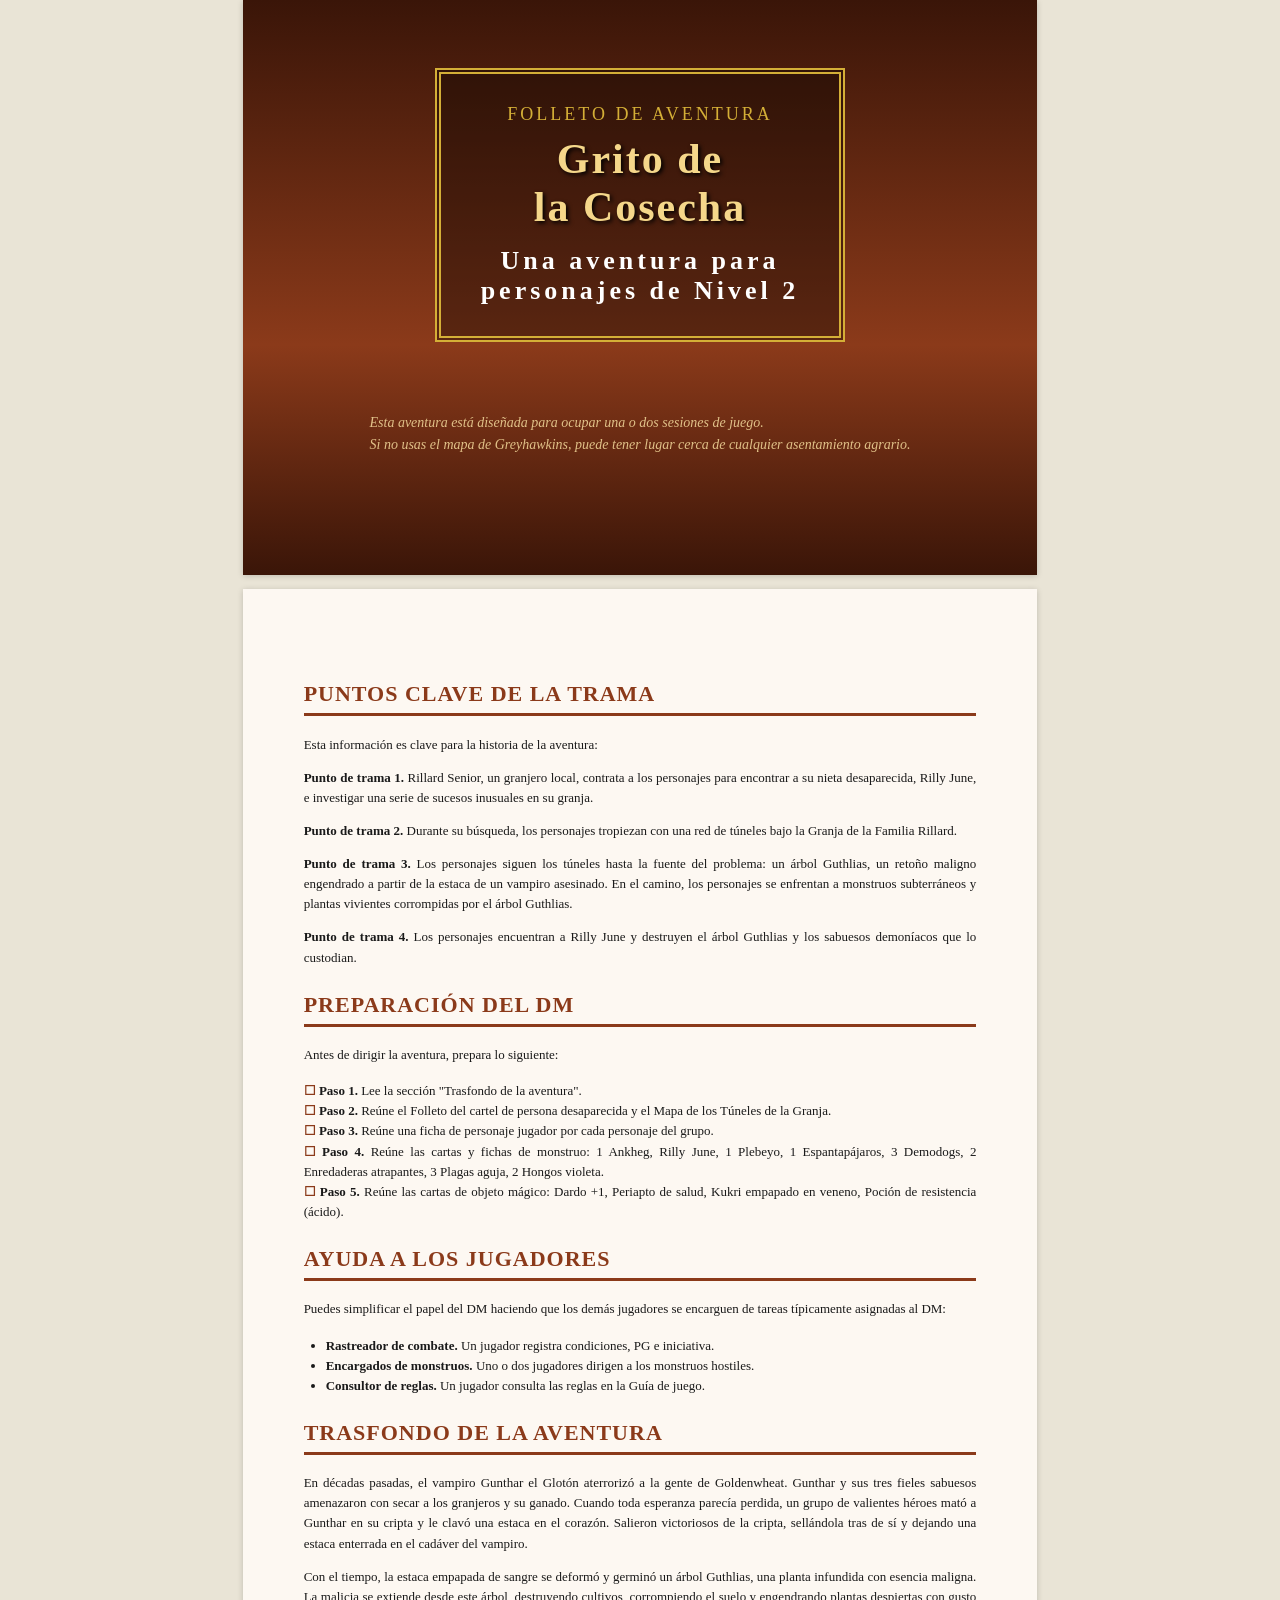
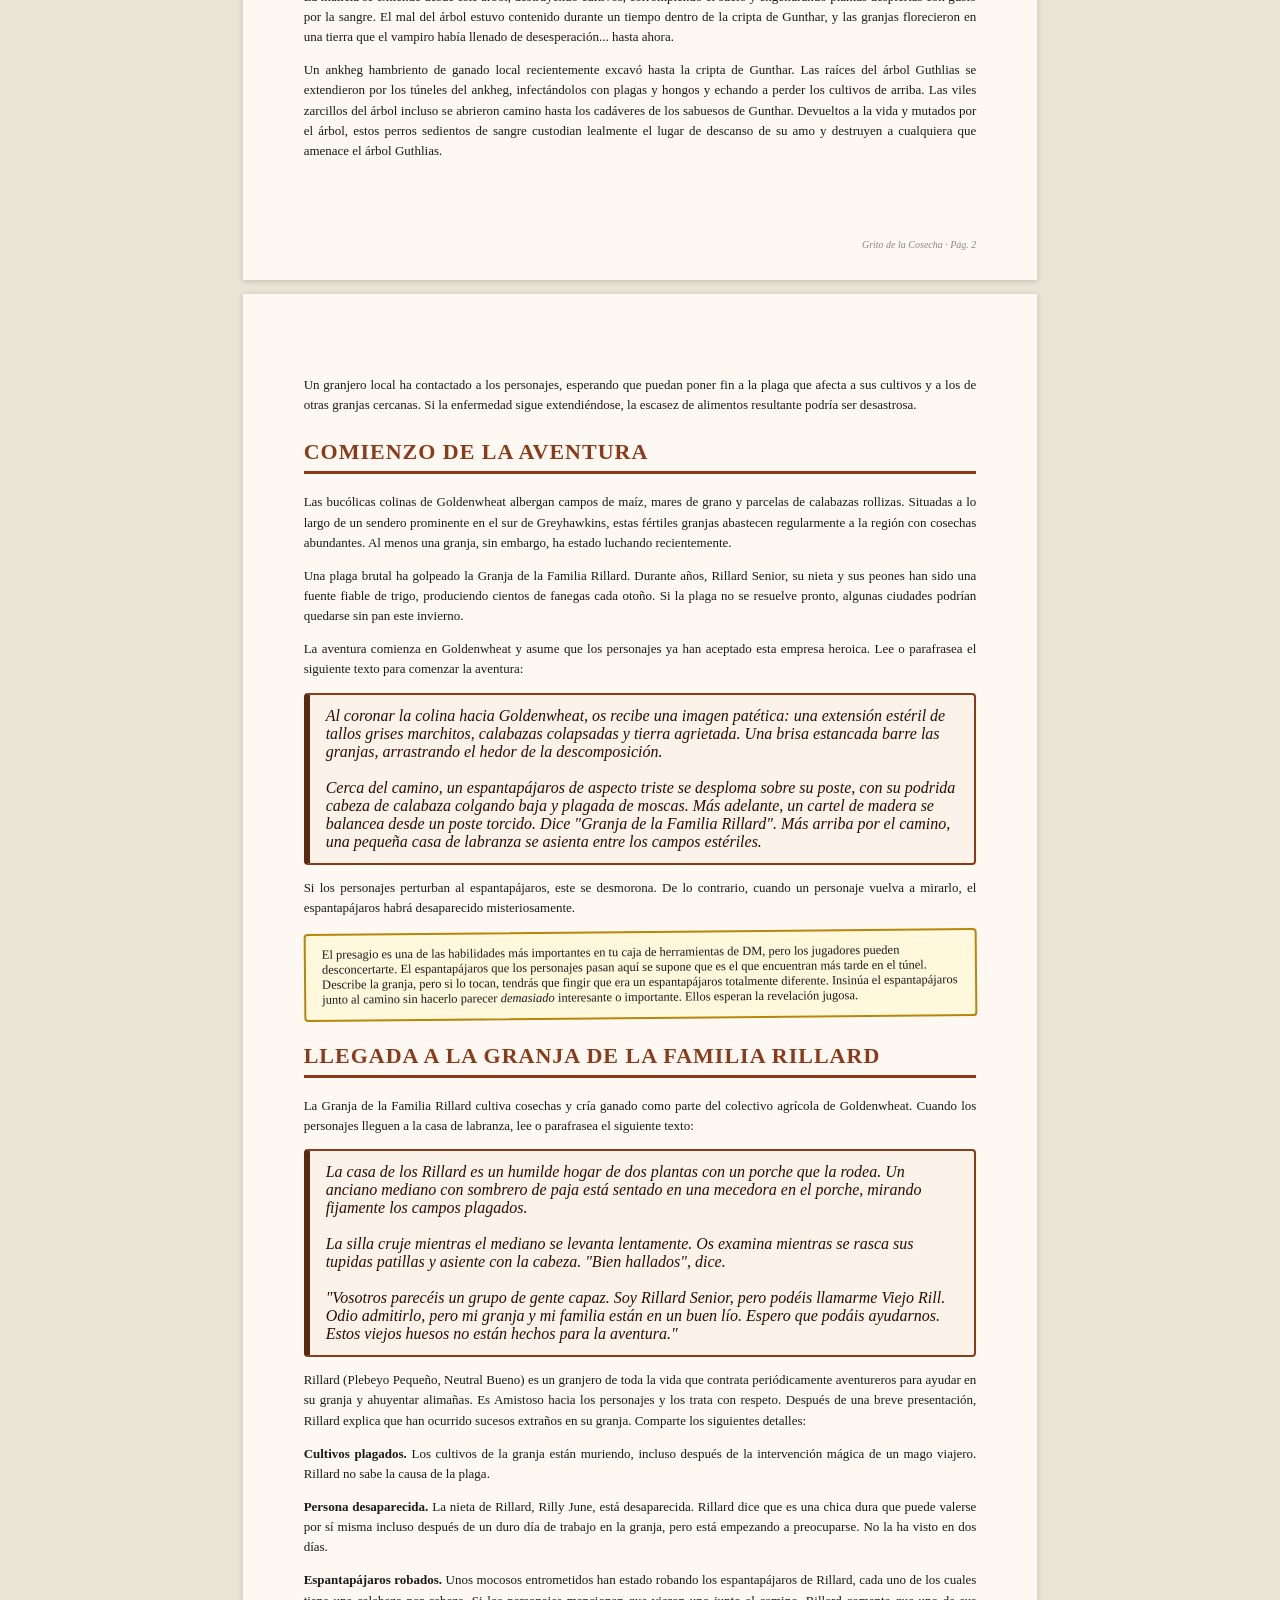
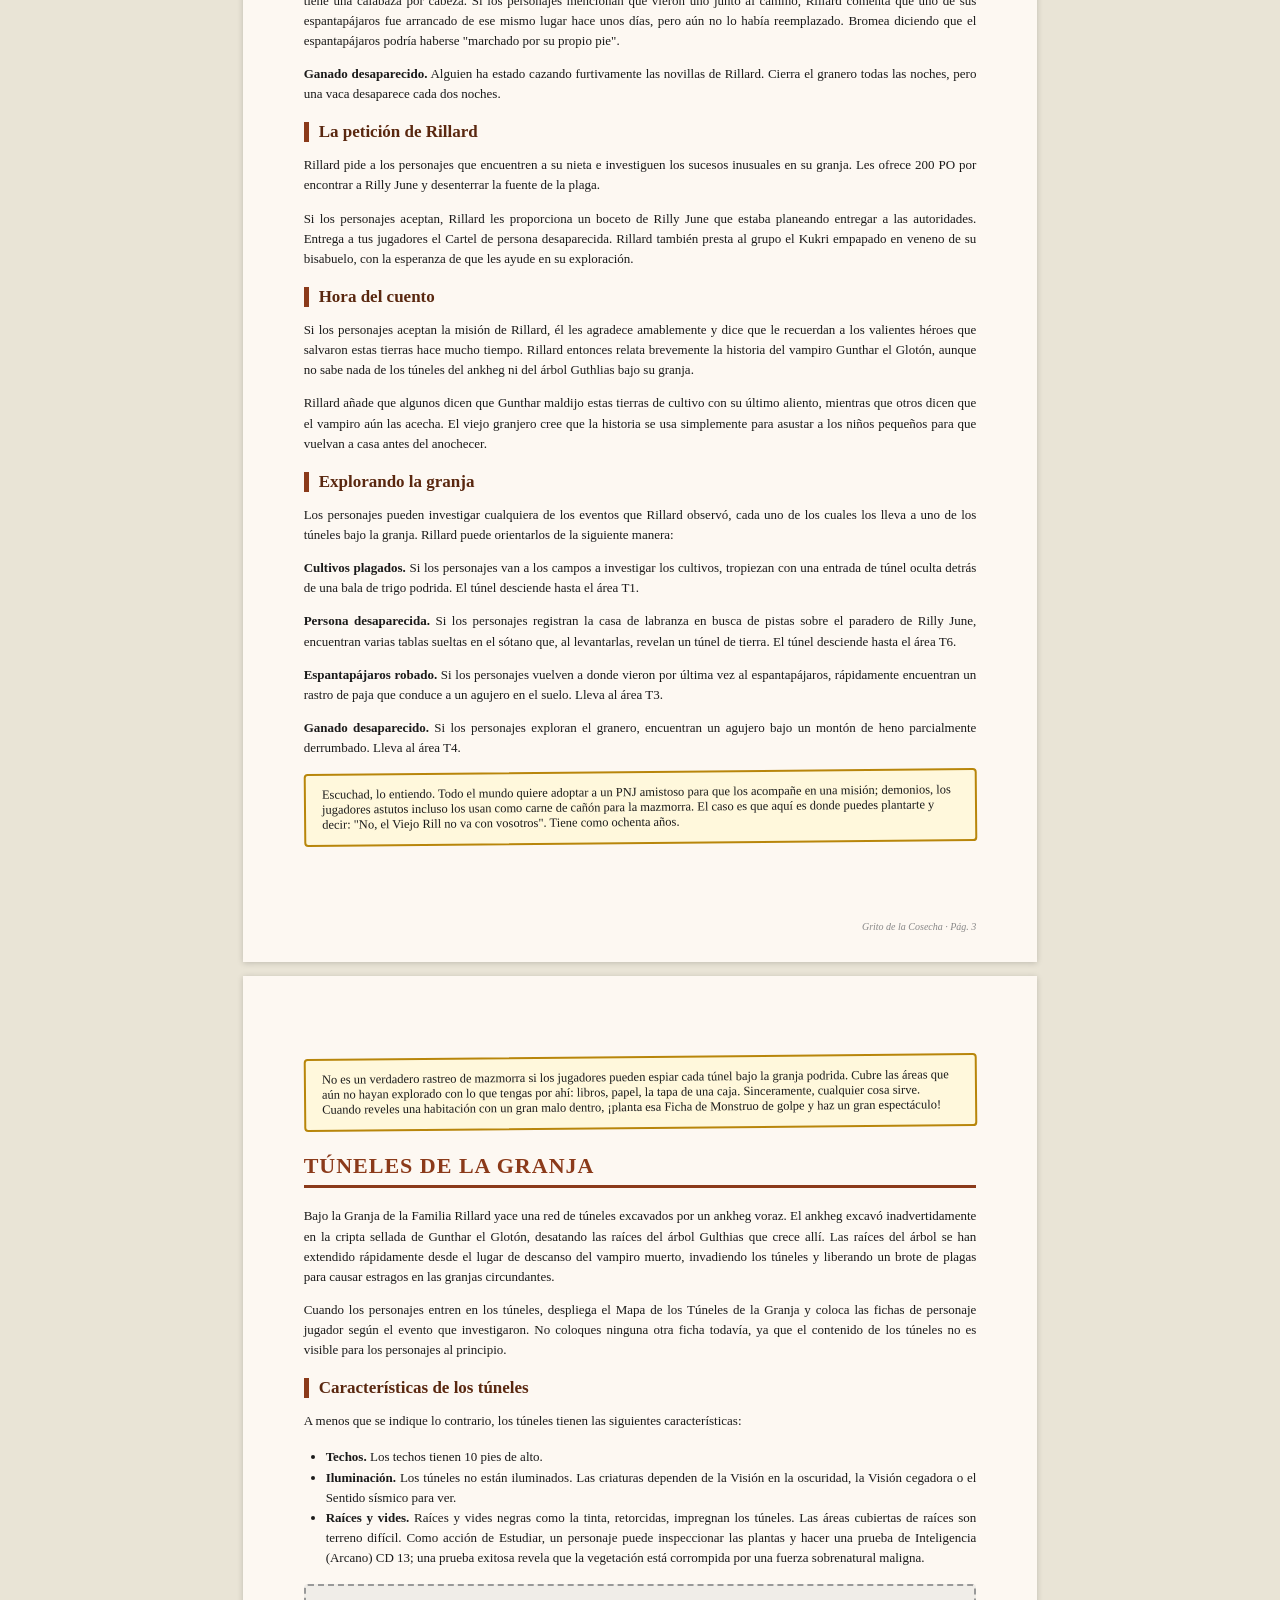
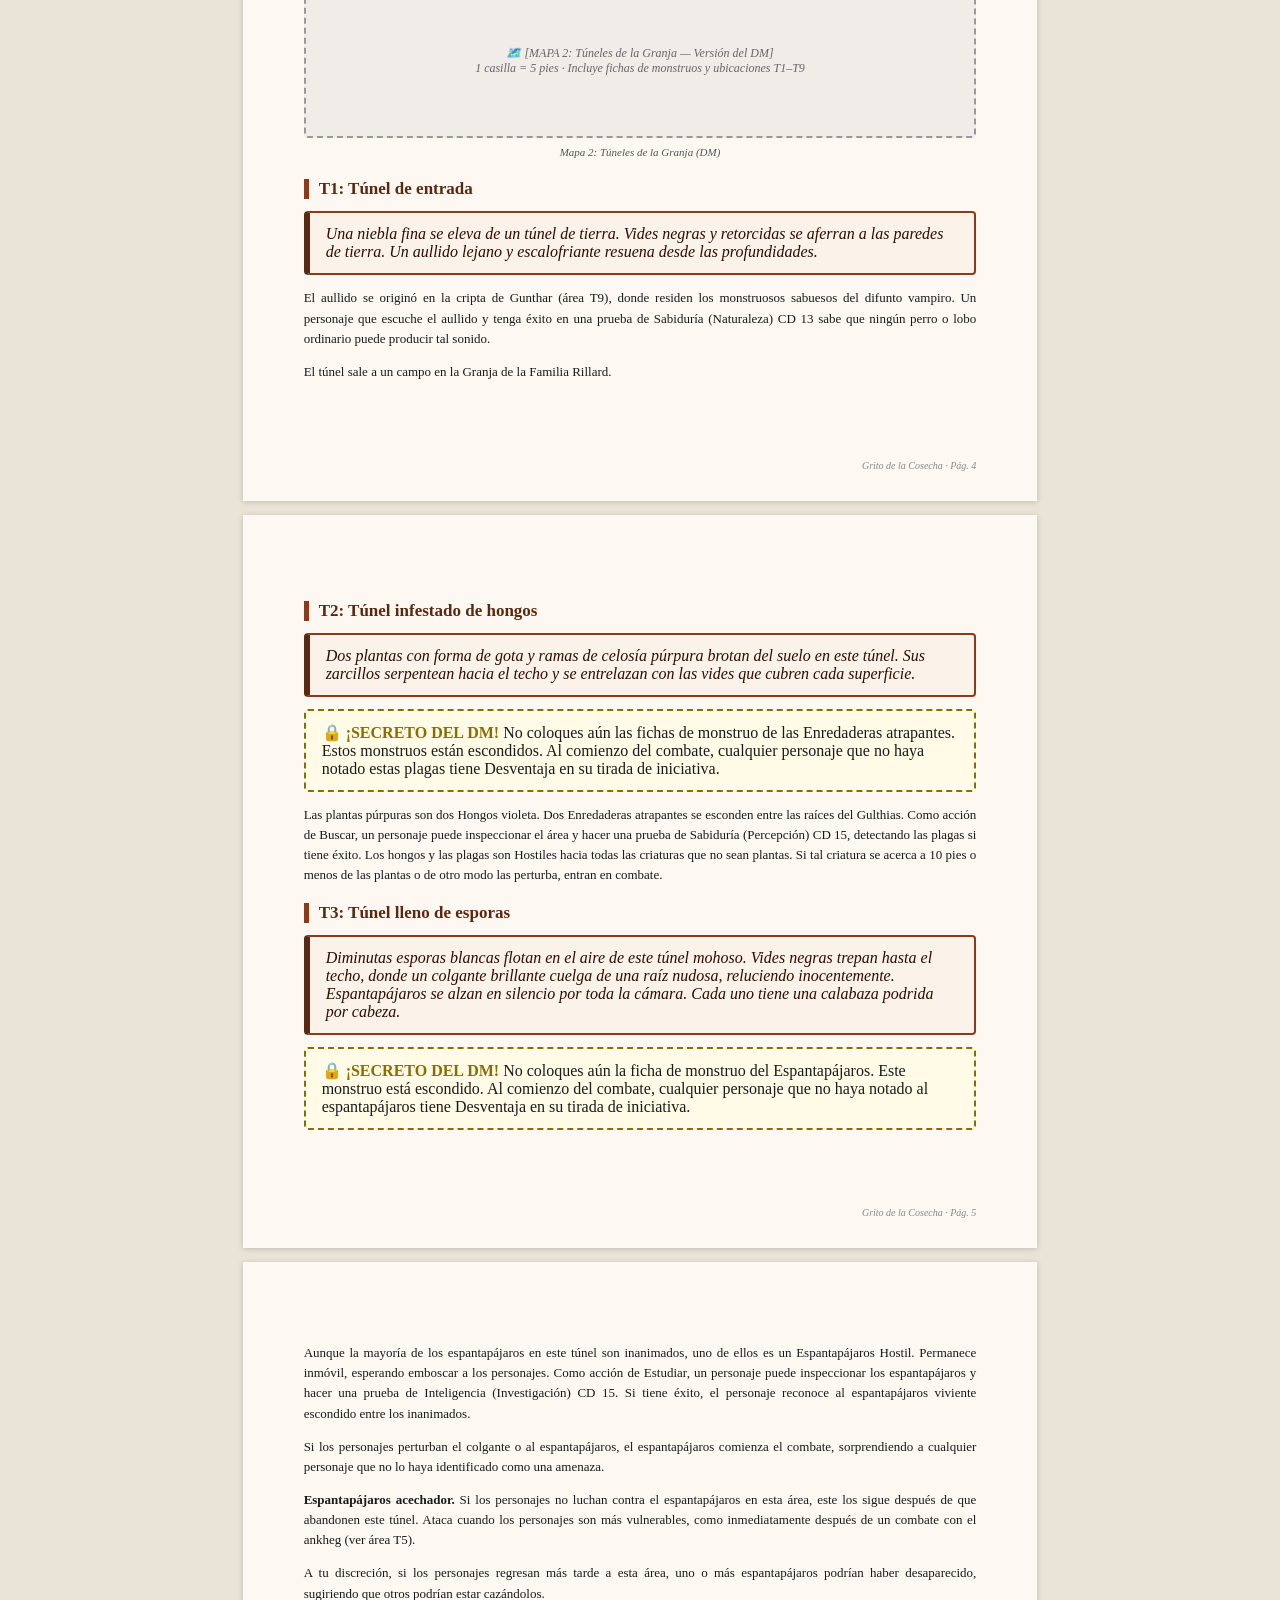
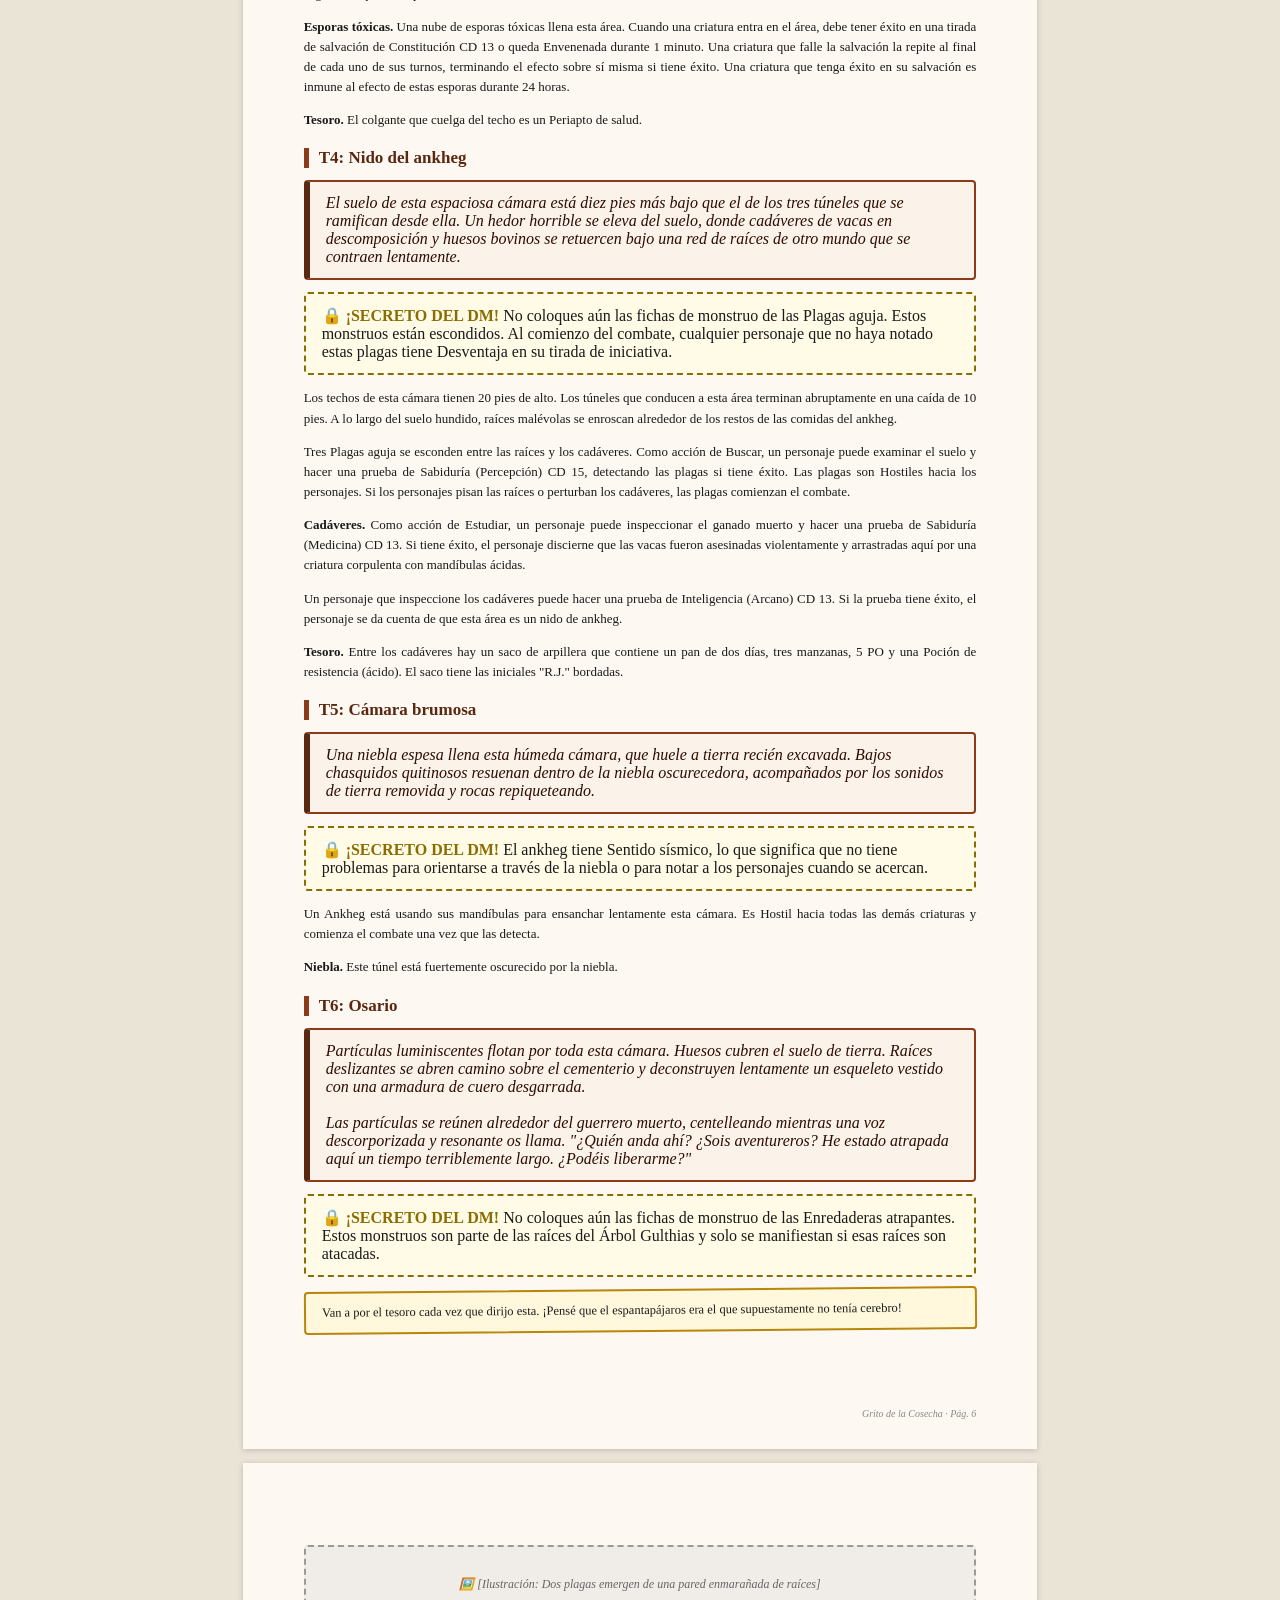
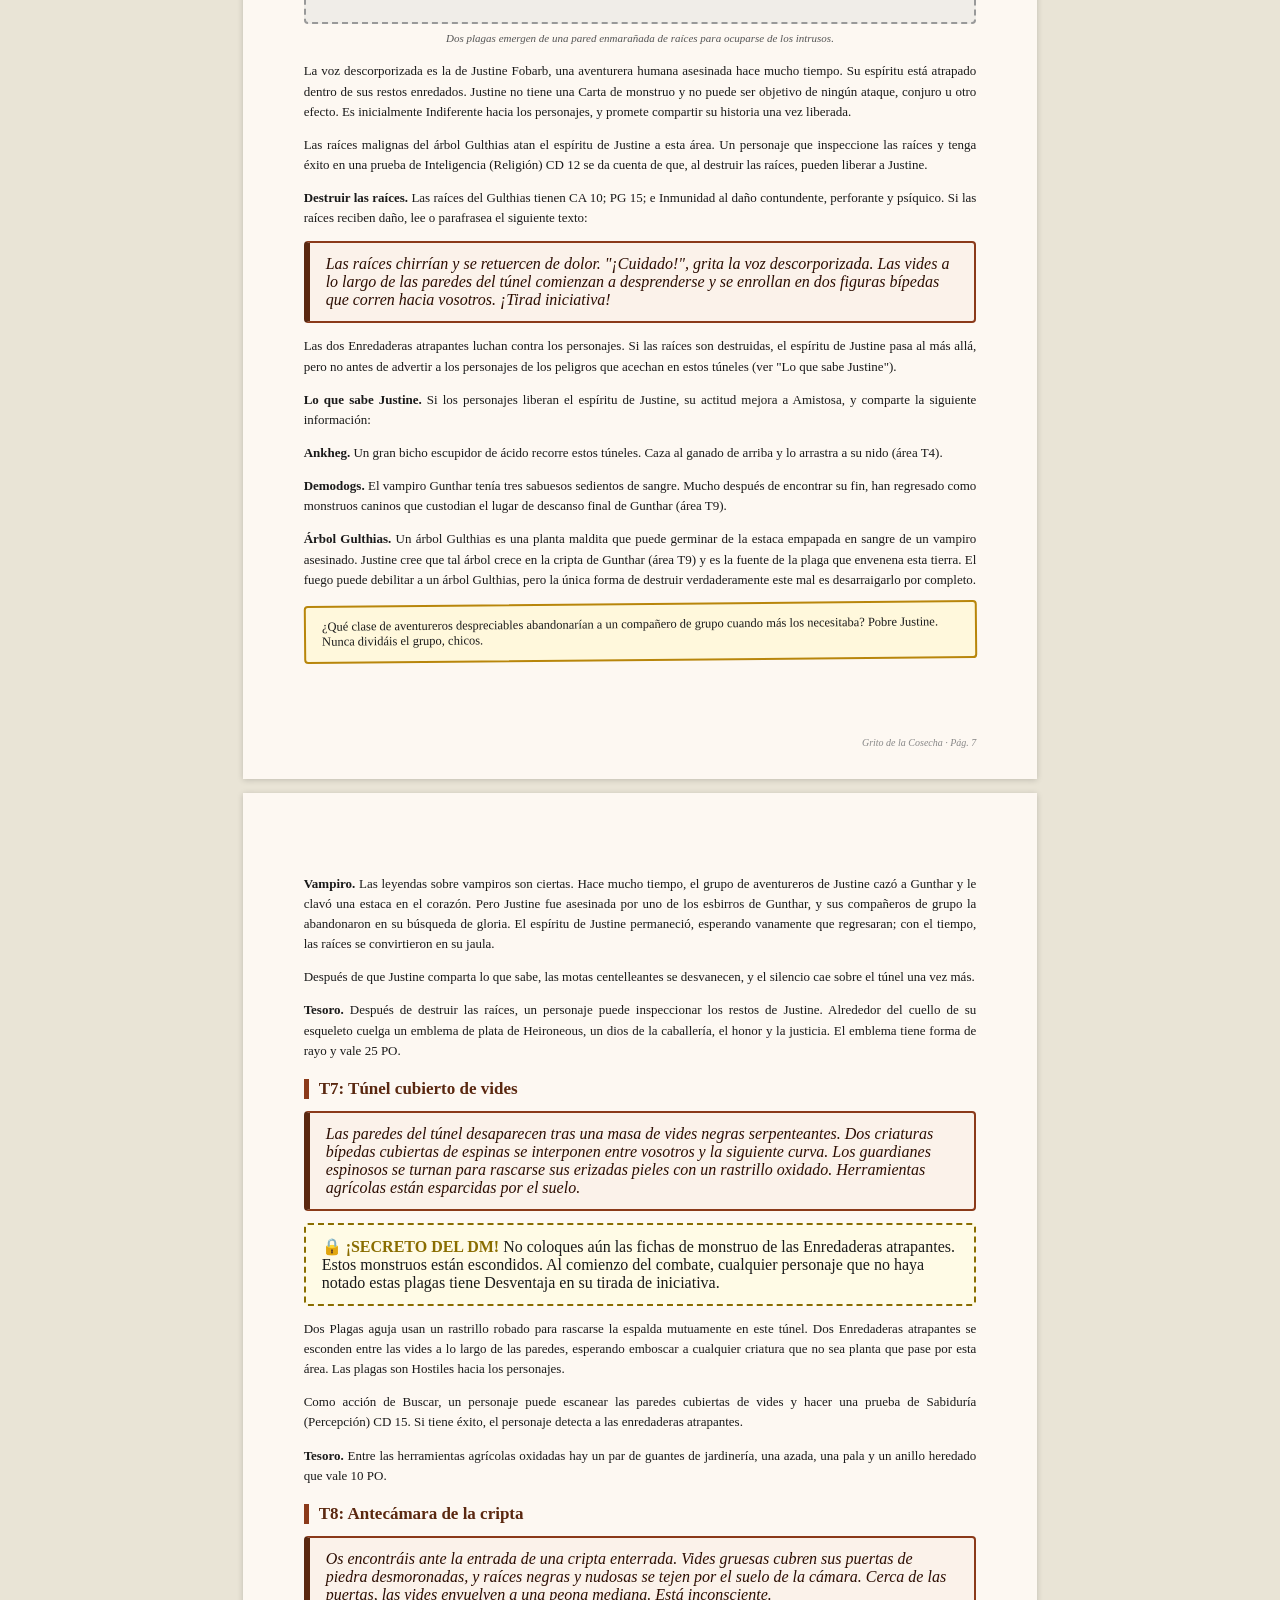
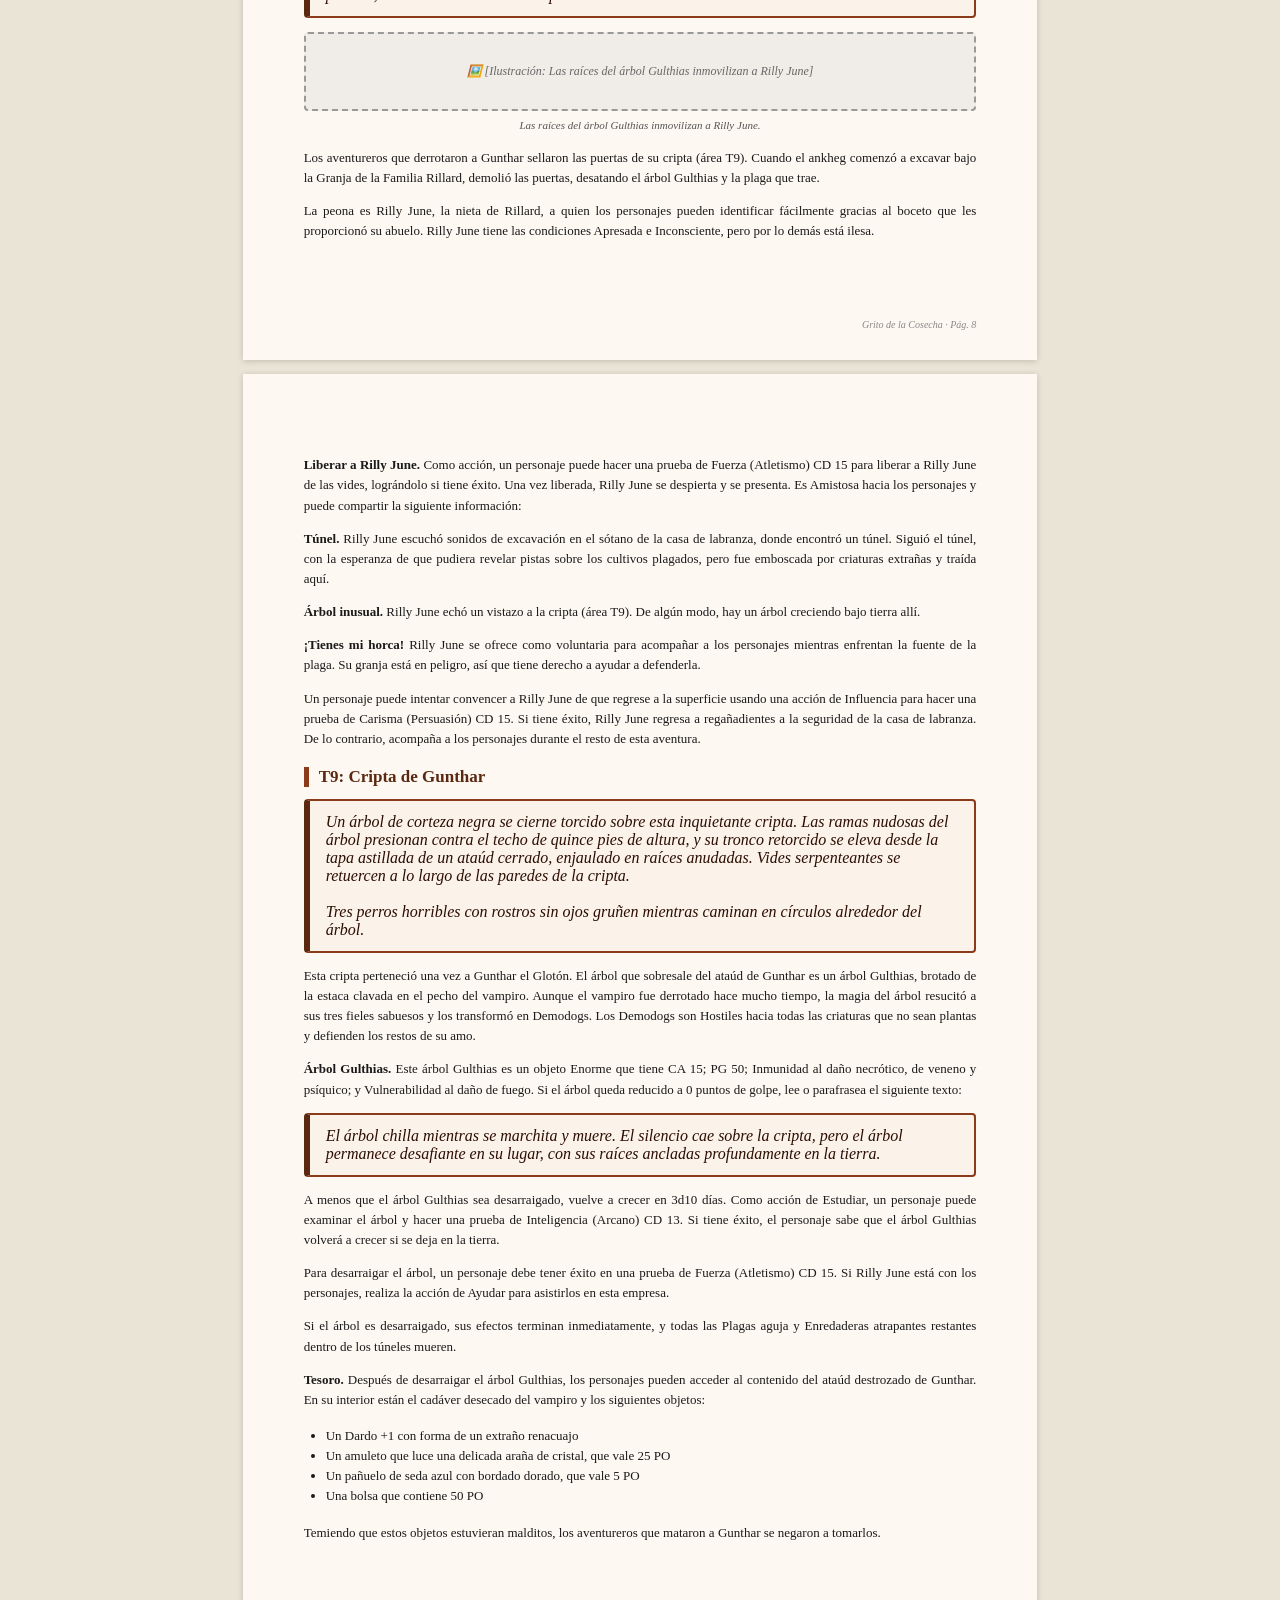
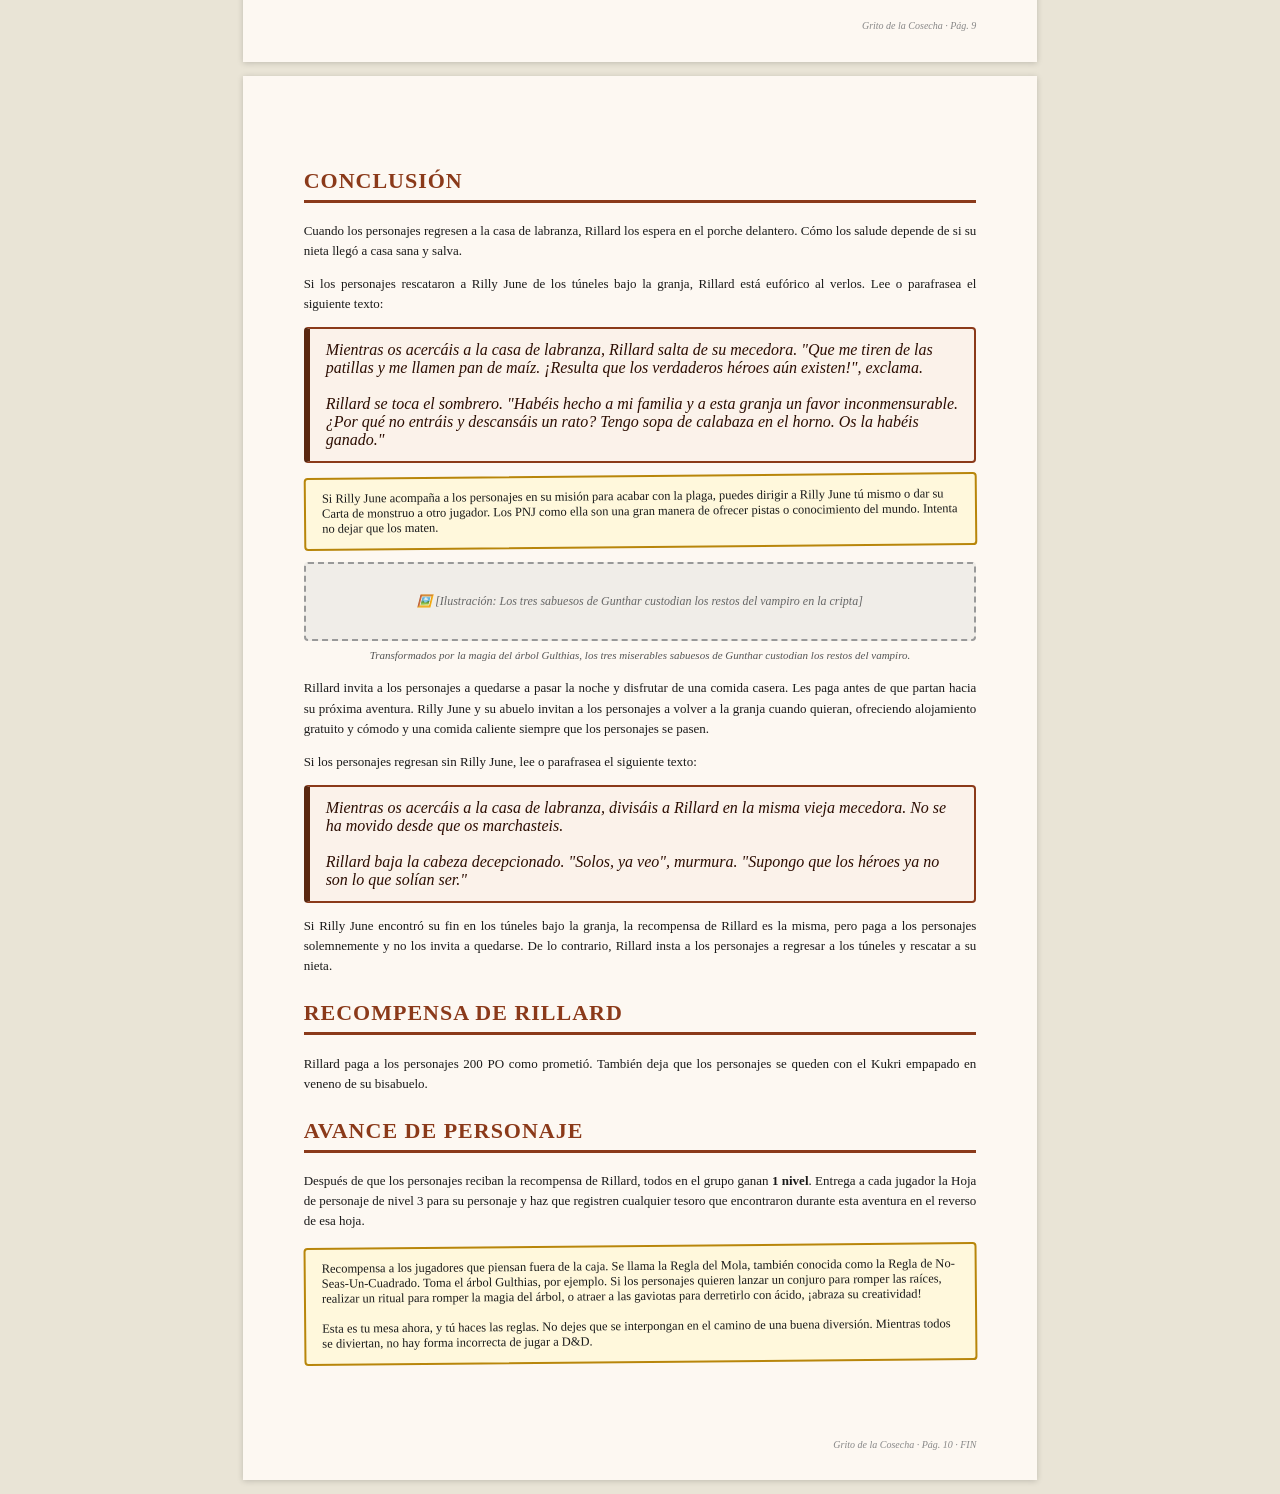
==== historia/libro2.html @ b7584601 "Libro 2, narrador, pruebas y botín por sección, economía de acciones y más - Libro 2 (Grito de la Co" ====
<!DOCTYPE html>
<html lang="es">
<head>
<meta charset="UTF-8">
<title>Grito de la Cosecha - Aventura Nivel 2</title>
<style>
  @page { size: A4; margin: 0; }
  * { box-sizing: border-box; }
  body {
    font-family: 'Georgia', serif;
    color: #1a1a1a;
    margin: 0;
    padding: 0;
    background: #fff;
  }
  .page {
    width: 210mm;
    min-height: 297mm;
    padding: 18mm 16mm;
    page-break-after: always;
    position: relative;
    background: #fdf8f2;
  }
  .page:last-child { page-break-after: auto; }

  /* PORTADA */
  .cover {
    background: linear-gradient(180deg, #3a1508 0%, #8b3a1a 60%, #3a1508 100%);
    color: #f5e6c8;
    text-align: center;
    display: flex;
    flex-direction: column;
    justify-content: center;
    align-items: center;
  }
  .cover .banner {
    border: 6px double #d4af37;
    padding: 30px 40px;
    background: rgba(0,0,0,0.35);
    margin-bottom: 40px;
  }
  .cover h1 {
    font-size: 42px;
    color: #f5d78a;
    text-shadow: 2px 2px 4px #000;
    margin: 10px 0;
    letter-spacing: 2px;
  }
  .cover .sub {
    font-size: 18px;
    color: #d4af37;
    letter-spacing: 3px;
    text-transform: uppercase;
  }
  .cover .level {
    font-size: 26px;
    font-weight: bold;
    color: #fff;
    margin-top: 15px;
    letter-spacing: 4px;
  }
  .cover .tagline {
    font-style: italic;
    color: #e0c088;
    margin-top: 30px;
    font-size: 14px;
  }

  /* TIPOGRAFÍA */
  h2 {
    color: #8b3a1a;
    border-bottom: 3px solid #8b3a1a;
    padding-bottom: 6px;
    font-size: 22px;
    margin-top: 24px;
    text-transform: uppercase;
    letter-spacing: 1px;
  }
  h3 {
    color: #5a2810;
    font-size: 17px;
    margin: 18px 0 8px;
    border-left: 5px solid #8b3a1a;
    padding-left: 10px;
  }
  h4 {
    color: #8b3a1a;
    font-size: 15px;
    margin: 14px 0 6px;
    font-variant: small-caps;
  }
  p, li { font-size: 13px; line-height: 1.55; text-align: justify; }
  ul, ol { padding-left: 22px; }

  /* CAJAS ESPECIALES */
  .box {
    border: 2px solid #8b3a1a;
    background: #fcefe3;
    padding: 12px 16px;
    margin: 12px 0;
    border-radius: 4px;
  }
  .box.read {
    border-left: 6px solid #5a2810;
    background: #fbf2ea;
    font-style: italic;
    color: #2b0d02;
  }
  .box.secret {
    border: 2px dashed #8a6d00;
    background: #fffbe6;
  }
  .box.secret::before {
    content: "🔒 ¡SECRETO DEL DM! ";
    font-weight: bold;
    color: #8a6d00;
    font-style: normal;
  }
  .box.note {
    border: 2px solid #b8860b;
    background: #fff8dc;
    font-family: 'Comic Sans MS', cursive;
    font-size: 12.5px;
    transform: rotate(-0.5deg);
  }

  /* TABLAS */
  table {
    width: 100%;
    border-collapse: collapse;
    margin: 12px 0;
    font-size: 13px;
  }
  th {
    background: #8b3a1a;
    color: #f5e6c8;
    padding: 8px;
    text-align: left;
  }
  td {
    border: 1px solid #8b3a1a;
    padding: 7px 10px;
    background: #fdf8f2;
  }
  tr:nth-child(even) td { background: #fcefe3; }

  /* CHECKLIST */
  .checklist { list-style: none; padding-left: 0; }
  .checklist li::before { content: "☐ "; color: #8b3a1a; font-weight: bold; }

  .img-placeholder {
    border: 2px dashed #999;
    background: #f0ede8;
    color: #666;
    text-align: center;
    padding: 30px 10px;
    font-style: italic;
    font-size: 12px;
    margin: 14px 0;
    border-radius: 4px;
  }
  .img-caption {
    font-size: 11px;
    font-style: italic;
    text-align: center;
    color: #555;
    margin-top: -8px;
    margin-bottom: 14px;
  }
  .footer {
    position: absolute;
    bottom: 8mm;
    right: 16mm;
    font-size: 10px;
    color: #888;
    font-style: italic;
  }
</style>
</head>
<body>

<!-- ================= PÁGINA 1: PORTADA ================= -->
<div class="page cover">
  <div class="banner">
    <div class="sub">Folleto de Aventura</div>
    <h1>Grito de<br>la Cosecha</h1>
    <div class="level">Una aventura para<br>personajes de Nivel 2</div>
  </div>
  <p class="tagline">Esta aventura está diseñada para ocupar una o dos sesiones de juego.<br>
  Si no usas el mapa de Greyhawkins, puede tener lugar cerca de cualquier asentamiento agrario.</p>
</div>

<!-- ================= PÁGINA 2: PUNTOS CLAVE + PREP + AYUDA + TRASFONDO ================= -->
<div class="page">
  <h2>Puntos clave de la trama</h2>
  <p>Esta información es clave para la historia de la aventura:</p>
  <p><strong>Punto de trama 1.</strong> Rillard Senior, un granjero local, contrata a los personajes para encontrar a su nieta desaparecida, Rilly June, e investigar una serie de sucesos inusuales en su granja.</p>
  <p><strong>Punto de trama 2.</strong> Durante su búsqueda, los personajes tropiezan con una red de túneles bajo la Granja de la Familia Rillard.</p>
  <p><strong>Punto de trama 3.</strong> Los personajes siguen los túneles hasta la fuente del problema: un árbol Guthlias, un retoño maligno engendrado a partir de la estaca de un vampiro asesinado. En el camino, los personajes se enfrentan a monstruos subterráneos y plantas vivientes corrompidas por el árbol Guthlias.</p>
  <p><strong>Punto de trama 4.</strong> Los personajes encuentran a Rilly June y destruyen el árbol Guthlias y los sabuesos demoníacos que lo custodian.</p>

  <h2>Preparación del DM</h2>
  <p>Antes de dirigir la aventura, prepara lo siguiente:</p>
  <ul class="checklist">
    <li><strong>Paso 1.</strong> Lee la sección "Trasfondo de la aventura".</li>
    <li><strong>Paso 2.</strong> Reúne el Folleto del cartel de persona desaparecida y el Mapa de los Túneles de la Granja.</li>
    <li><strong>Paso 3.</strong> Reúne una ficha de personaje jugador por cada personaje del grupo.</li>
    <li><strong>Paso 4.</strong> Reúne las cartas y fichas de monstruo: 1 Ankheg, Rilly June, 1 Plebeyo, 1 Espantapájaros, 3 Demodogs, 2 Enredaderas atrapantes, 3 Plagas aguja, 2 Hongos violeta.</li>
    <li><strong>Paso 5.</strong> Reúne las cartas de objeto mágico: Dardo +1, Periapto de salud, Kukri empapado en veneno, Poción de resistencia (ácido).</li>
  </ul>

  <h2>Ayuda a los jugadores</h2>
  <p>Puedes simplificar el papel del DM haciendo que los demás jugadores se encarguen de tareas típicamente asignadas al DM:</p>
  <ul>
    <li><strong>Rastreador de combate.</strong> Un jugador registra condiciones, PG e iniciativa.</li>
    <li><strong>Encargados de monstruos.</strong> Uno o dos jugadores dirigen a los monstruos hostiles.</li>
    <li><strong>Consultor de reglas.</strong> Un jugador consulta las reglas en la Guía de juego.</li>
  </ul>

  <h2>Trasfondo de la aventura</h2>
  <p>En décadas pasadas, el vampiro Gunthar el Glotón aterrorizó a la gente de Goldenwheat. Gunthar y sus tres fieles sabuesos amenazaron con secar a los granjeros y su ganado. Cuando toda esperanza parecía perdida, un grupo de valientes héroes mató a Gunthar en su cripta y le clavó una estaca en el corazón. Salieron victoriosos de la cripta, sellándola tras de sí y dejando una estaca enterrada en el cadáver del vampiro.</p>
  <p>Con el tiempo, la estaca empapada de sangre se deformó y germinó un árbol Guthlias, una planta infundida con esencia maligna. La malicia se extiende desde este árbol, destruyendo cultivos, corrompiendo el suelo y engendrando plantas despiertas con gusto por la sangre. El mal del árbol estuvo contenido durante un tiempo dentro de la cripta de Gunthar, y las granjas florecieron en una tierra que el vampiro había llenado de desesperación... hasta ahora.</p>
  <p>Un ankheg hambriento de ganado local recientemente excavó hasta la cripta de Gunthar. Las raíces del árbol Guthlias se extendieron por los túneles del ankheg, infectándolos con plagas y hongos y echando a perder los cultivos de arriba. Las viles zarcillos del árbol incluso se abrieron camino hasta los cadáveres de los sabuesos de Gunthar. Devueltos a la vida y mutados por el árbol, estos perros sedientos de sangre custodian lealmente el lugar de descanso de su amo y destruyen a cualquiera que amenace el árbol Guthlias.</p>
  <div class="footer">Grito de la Cosecha · Pág. 2</div>
</div>

<!-- ================= PÁGINA 3: COMIENZO + LLEGADA + PETICIÓN + EXPLORACIÓN ================= -->
<div class="page">
  <p>Un granjero local ha contactado a los personajes, esperando que puedan poner fin a la plaga que afecta a sus cultivos y a los de otras granjas cercanas. Si la enfermedad sigue extendiéndose, la escasez de alimentos resultante podría ser desastrosa.</p>

  <h2>Comienzo de la aventura</h2>
  <p>Las bucólicas colinas de Goldenwheat albergan campos de maíz, mares de grano y parcelas de calabazas rollizas. Situadas a lo largo de un sendero prominente en el sur de Greyhawkins, estas fértiles granjas abastecen regularmente a la región con cosechas abundantes. Al menos una granja, sin embargo, ha estado luchando recientemente.</p>
  <p>Una plaga brutal ha golpeado la Granja de la Familia Rillard. Durante años, Rillard Senior, su nieta y sus peones han sido una fuente fiable de trigo, produciendo cientos de fanegas cada otoño. Si la plaga no se resuelve pronto, algunas ciudades podrían quedarse sin pan este invierno.</p>
  <p>La aventura comienza en Goldenwheat y asume que los personajes ya han aceptado esta empresa heroica. Lee o parafrasea el siguiente texto para comenzar la aventura:</p>
  <div class="box read">
    Al coronar la colina hacia Goldenwheat, os recibe una imagen patética: una extensión estéril de tallos grises marchitos, calabazas colapsadas y tierra agrietada. Una brisa estancada barre las granjas, arrastrando el hedor de la descomposición.<br><br>
    Cerca del camino, un espantapájaros de aspecto triste se desploma sobre su poste, con su podrida cabeza de calabaza colgando baja y plagada de moscas. Más adelante, un cartel de madera se balancea desde un poste torcido. Dice "Granja de la Familia Rillard". Más arriba por el camino, una pequeña casa de labranza se asienta entre los campos estériles.
  </div>
  <p>Si los personajes perturban al espantapájaros, este se desmorona. De lo contrario, cuando un personaje vuelva a mirarlo, el espantapájaros habrá desaparecido misteriosamente.</p>

  <div class="box note">
    El presagio es una de las habilidades más importantes en tu caja de herramientas de DM, pero los jugadores pueden desconcertarte. El espantapájaros que los personajes pasan aquí se supone que es el que encuentran más tarde en el túnel. Describe la granja, pero si lo tocan, tendrás que fingir que era un espantapájaros totalmente diferente. Insinúa el espantapájaros junto al camino sin hacerlo parecer <em>demasiado</em> interesante o importante. Ellos esperan la revelación jugosa.
  </div>

  <h2>Llegada a la Granja de la Familia Rillard</h2>
  <p>La Granja de la Familia Rillard cultiva cosechas y cría ganado como parte del colectivo agrícola de Goldenwheat. Cuando los personajes lleguen a la casa de labranza, lee o parafrasea el siguiente texto:</p>
  <div class="box read">
    La casa de los Rillard es un humilde hogar de dos plantas con un porche que la rodea. Un anciano mediano con sombrero de paja está sentado en una mecedora en el porche, mirando fijamente los campos plagados.<br><br>
    La silla cruje mientras el mediano se levanta lentamente. Os examina mientras se rasca sus tupidas patillas y asiente con la cabeza. "Bien hallados", dice.<br><br>
    "Vosotros parecéis un grupo de gente capaz. Soy Rillard Senior, pero podéis llamarme Viejo Rill. Odio admitirlo, pero mi granja y mi familia están en un buen lío. Espero que podáis ayudarnos. Estos viejos huesos no están hechos para la aventura."
  </div>
  <p>Rillard (Plebeyo Pequeño, Neutral Bueno) es un granjero de toda la vida que contrata periódicamente aventureros para ayudar en su granja y ahuyentar alimañas. Es Amistoso hacia los personajes y los trata con respeto. Después de una breve presentación, Rillard explica que han ocurrido sucesos extraños en su granja. Comparte los siguientes detalles:</p>
  <p><strong>Cultivos plagados.</strong> Los cultivos de la granja están muriendo, incluso después de la intervención mágica de un mago viajero. Rillard no sabe la causa de la plaga.</p>
  <p><strong>Persona desaparecida.</strong> La nieta de Rillard, Rilly June, está desaparecida. Rillard dice que es una chica dura que puede valerse por sí misma incluso después de un duro día de trabajo en la granja, pero está empezando a preocuparse. No la ha visto en dos días.</p>
  <p><strong>Espantapájaros robados.</strong> Unos mocosos entrometidos han estado robando los espantapájaros de Rillard, cada uno de los cuales tiene una calabaza por cabeza. Si los personajes mencionan que vieron uno junto al camino, Rillard comenta que uno de sus espantapájaros fue arrancado de ese mismo lugar hace unos días, pero aún no lo había reemplazado. Bromea diciendo que el espantapájaros podría haberse "marchado por su propio pie".</p>
  <p><strong>Ganado desaparecido.</strong> Alguien ha estado cazando furtivamente las novillas de Rillard. Cierra el granero todas las noches, pero una vaca desaparece cada dos noches.</p>

  <h3>La petición de Rillard</h3>
  <p>Rillard pide a los personajes que encuentren a su nieta e investiguen los sucesos inusuales en su granja. Les ofrece 200 PO por encontrar a Rilly June y desenterrar la fuente de la plaga.</p>
  <p>Si los personajes aceptan, Rillard les proporciona un boceto de Rilly June que estaba planeando entregar a las autoridades. Entrega a tus jugadores el Cartel de persona desaparecida. Rillard también presta al grupo el Kukri empapado en veneno de su bisabuelo, con la esperanza de que les ayude en su exploración.</p>

  <h3>Hora del cuento</h3>
  <p>Si los personajes aceptan la misión de Rillard, él les agradece amablemente y dice que le recuerdan a los valientes héroes que salvaron estas tierras hace mucho tiempo. Rillard entonces relata brevemente la historia del vampiro Gunthar el Glotón, aunque no sabe nada de los túneles del ankheg ni del árbol Guthlias bajo su granja.</p>
  <p>Rillard añade que algunos dicen que Gunthar maldijo estas tierras de cultivo con su último aliento, mientras que otros dicen que el vampiro aún las acecha. El viejo granjero cree que la historia se usa simplemente para asustar a los niños pequeños para que vuelvan a casa antes del anochecer.</p>

  <h3>Explorando la granja</h3>
  <p>Los personajes pueden investigar cualquiera de los eventos que Rillard observó, cada uno de los cuales los lleva a uno de los túneles bajo la granja. Rillard puede orientarlos de la siguiente manera:</p>
  <p><strong>Cultivos plagados.</strong> Si los personajes van a los campos a investigar los cultivos, tropiezan con una entrada de túnel oculta detrás de una bala de trigo podrida. El túnel desciende hasta el área T1.</p>
  <p><strong>Persona desaparecida.</strong> Si los personajes registran la casa de labranza en busca de pistas sobre el paradero de Rilly June, encuentran varias tablas sueltas en el sótano que, al levantarlas, revelan un túnel de tierra. El túnel desciende hasta el área T6.</p>
  <p><strong>Espantapájaros robado.</strong> Si los personajes vuelven a donde vieron por última vez al espantapájaros, rápidamente encuentran un rastro de paja que conduce a un agujero en el suelo. Lleva al área T3.</p>
  <p><strong>Ganado desaparecido.</strong> Si los personajes exploran el granero, encuentran un agujero bajo un montón de heno parcialmente derrumbado. Lleva al área T4.</p>

  <div class="box note">
    Escuchad, lo entiendo. Todo el mundo quiere adoptar a un PNJ amistoso para que los acompañe en una misión; demonios, los jugadores astutos incluso los usan como carne de cañón para la mazmorra. El caso es que aquí es donde puedes plantarte y decir: "No, el Viejo Rill no va con vosotros". Tiene como ochenta años.
  </div>
  <div class="footer">Grito de la Cosecha · Pág. 3</div>
</div>

<!-- ================= PÁGINA 4: TÚNELES + MAPA + T1 ================= -->
<div class="page">
  <div class="box note">
    No es un verdadero rastreo de mazmorra si los jugadores pueden espiar cada túnel bajo la granja podrida. Cubre las áreas que aún no hayan explorado con lo que tengas por ahí: libros, papel, la tapa de una caja. Sinceramente, cualquier cosa sirve. Cuando reveles una habitación con un gran malo dentro, ¡planta esa Ficha de Monstruo de golpe y haz un gran espectáculo!
  </div>

  <h2>Túneles de la granja</h2>
  <p>Bajo la Granja de la Familia Rillard yace una red de túneles excavados por un ankheg voraz. El ankheg excavó inadvertidamente en la cripta sellada de Gunthar el Glotón, desatando las raíces del árbol Gulthias que crece allí. Las raíces del árbol se han extendido rápidamente desde el lugar de descanso del vampiro muerto, invadiendo los túneles y liberando un brote de plagas para causar estragos en las granjas circundantes.</p>
  <p>Cuando los personajes entren en los túneles, despliega el Mapa de los Túneles de la Granja y coloca las fichas de personaje jugador según el evento que investigaron. No coloques ninguna otra ficha todavía, ya que el contenido de los túneles no es visible para los personajes al principio.</p>

  <h3>Características de los túneles</h3>
  <p>A menos que se indique lo contrario, los túneles tienen las siguientes características:</p>
  <ul>
    <li><strong>Techos.</strong> Los techos tienen 10 pies de alto.</li>
    <li><strong>Iluminación.</strong> Los túneles no están iluminados. Las criaturas dependen de la Visión en la oscuridad, la Visión cegadora o el Sentido sísmico para ver.</li>
    <li><strong>Raíces y vides.</strong> Raíces y vides negras como la tinta, retorcidas, impregnan los túneles. Las áreas cubiertas de raíces son terreno difícil. Como acción de Estudiar, un personaje puede inspeccionar las plantas y hacer una prueba de Inteligencia (Arcano) CD 13; una prueba exitosa revela que la vegetación está corrompida por una fuerza sobrenatural maligna.</li>
  </ul>

  <div class="img-placeholder" style="padding: 60px 10px;">
    🗺️ [MAPA 2: Túneles de la Granja — Versión del DM]<br>
    1 casilla = 5 pies · Incluye fichas de monstruos y ubicaciones T1–T9
  </div>
  <p class="img-caption">Mapa 2: Túneles de la Granja (DM)</p>

  <h3>T1: Túnel de entrada</h3>
  <div class="box read">
    Una niebla fina se eleva de un túnel de tierra. Vides negras y retorcidas se aferran a las paredes de tierra. Un aullido lejano y escalofriante resuena desde las profundidades.
  </div>
  <p>El aullido se originó en la cripta de Gunthar (área T9), donde residen los monstruosos sabuesos del difunto vampiro. Un personaje que escuche el aullido y tenga éxito en una prueba de Sabiduría (Naturaleza) CD 13 sabe que ningún perro o lobo ordinario puede producir tal sonido.</p>
  <p>El túnel sale a un campo en la Granja de la Familia Rillard.</p>
  <div class="footer">Grito de la Cosecha · Pág. 4</div>
</div>

<!-- ================= PÁGINA 5: T2 + T3 (INICIO) ================= -->
<div class="page">
  <h3>T2: Túnel infestado de hongos</h3>
  <div class="box read">
    Dos plantas con forma de gota y ramas de celosía púrpura brotan del suelo en este túnel. Sus zarcillos serpentean hacia el techo y se entrelazan con las vides que cubren cada superficie.
  </div>

  <div class="box secret">
    No coloques aún las fichas de monstruo de las Enredaderas atrapantes. Estos monstruos están escondidos. Al comienzo del combate, cualquier personaje que no haya notado estas plagas tiene Desventaja en su tirada de iniciativa.
  </div>

  <p>Las plantas púrpuras son dos Hongos violeta. Dos Enredaderas atrapantes se esconden entre las raíces del Gulthias. Como acción de Buscar, un personaje puede inspeccionar el área y hacer una prueba de Sabiduría (Percepción) CD 15, detectando las plagas si tiene éxito. Los hongos y las plagas son Hostiles hacia todas las criaturas que no sean plantas. Si tal criatura se acerca a 10 pies o menos de las plantas o de otro modo las perturba, entran en combate.</p>

  <h3>T3: Túnel lleno de esporas</h3>
  <div class="box read">
    Diminutas esporas blancas flotan en el aire de este túnel mohoso. Vides negras trepan hasta el techo, donde un colgante brillante cuelga de una raíz nudosa, reluciendo inocentemente. Espantapájaros se alzan en silencio por toda la cámara. Cada uno tiene una calabaza podrida por cabeza.
  </div>

  <div class="box secret">
    No coloques aún la ficha de monstruo del Espantapájaros. Este monstruo está escondido. Al comienzo del combate, cualquier personaje que no haya notado al espantapájaros tiene Desventaja en su tirada de iniciativa.
  </div>

  <div class="footer">Grito de la Cosecha · Pág. 5</div>
</div>

<!-- ================= PÁGINA 6: T3 CONT + T4 + T5 + T6 (INICIO) ================= -->
<div class="page">
  <p>Aunque la mayoría de los espantapájaros en este túnel son inanimados, uno de ellos es un Espantapájaros Hostil. Permanece inmóvil, esperando emboscar a los personajes. Como acción de Estudiar, un personaje puede inspeccionar los espantapájaros y hacer una prueba de Inteligencia (Investigación) CD 15. Si tiene éxito, el personaje reconoce al espantapájaros viviente escondido entre los inanimados.</p>
  <p>Si los personajes perturban el colgante o al espantapájaros, el espantapájaros comienza el combate, sorprendiendo a cualquier personaje que no lo haya identificado como una amenaza.</p>
  <p><strong>Espantapájaros acechador.</strong> Si los personajes no luchan contra el espantapájaros en esta área, este los sigue después de que abandonen este túnel. Ataca cuando los personajes son más vulnerables, como inmediatamente después de un combate con el ankheg (ver área T5).</p>
  <p>A tu discreción, si los personajes regresan más tarde a esta área, uno o más espantapájaros podrían haber desaparecido, sugiriendo que otros podrían estar cazándolos.</p>
  <p><strong>Esporas tóxicas.</strong> Una nube de esporas tóxicas llena esta área. Cuando una criatura entra en el área, debe tener éxito en una tirada de salvación de Constitución CD 13 o queda Envenenada durante 1 minuto. Una criatura que falle la salvación la repite al final de cada uno de sus turnos, terminando el efecto sobre sí misma si tiene éxito. Una criatura que tenga éxito en su salvación es inmune al efecto de estas esporas durante 24 horas.</p>
  <p><strong>Tesoro.</strong> El colgante que cuelga del techo es un Periapto de salud.</p>

  <h3>T4: Nido del ankheg</h3>
  <div class="box read">
    El suelo de esta espaciosa cámara está diez pies más bajo que el de los tres túneles que se ramifican desde ella. Un hedor horrible se eleva del suelo, donde cadáveres de vacas en descomposición y huesos bovinos se retuercen bajo una red de raíces de otro mundo que se contraen lentamente.
  </div>

  <div class="box secret">
    No coloques aún las fichas de monstruo de las Plagas aguja. Estos monstruos están escondidos. Al comienzo del combate, cualquier personaje que no haya notado estas plagas tiene Desventaja en su tirada de iniciativa.
  </div>

  <p>Los techos de esta cámara tienen 20 pies de alto. Los túneles que conducen a esta área terminan abruptamente en una caída de 10 pies. A lo largo del suelo hundido, raíces malévolas se enroscan alrededor de los restos de las comidas del ankheg.</p>
  <p>Tres Plagas aguja se esconden entre las raíces y los cadáveres. Como acción de Buscar, un personaje puede examinar el suelo y hacer una prueba de Sabiduría (Percepción) CD 15, detectando las plagas si tiene éxito. Las plagas son Hostiles hacia los personajes. Si los personajes pisan las raíces o perturban los cadáveres, las plagas comienzan el combate.</p>
  <p><strong>Cadáveres.</strong> Como acción de Estudiar, un personaje puede inspeccionar el ganado muerto y hacer una prueba de Sabiduría (Medicina) CD 13. Si tiene éxito, el personaje discierne que las vacas fueron asesinadas violentamente y arrastradas aquí por una criatura corpulenta con mandíbulas ácidas.</p>
  <p>Un personaje que inspeccione los cadáveres puede hacer una prueba de Inteligencia (Arcano) CD 13. Si la prueba tiene éxito, el personaje se da cuenta de que esta área es un nido de ankheg.</p>
  <p><strong>Tesoro.</strong> Entre los cadáveres hay un saco de arpillera que contiene un pan de dos días, tres manzanas, 5 PO y una Poción de resistencia (ácido). El saco tiene las iniciales "R.J." bordadas.</p>

  <h3>T5: Cámara brumosa</h3>
  <div class="box read">
    Una niebla espesa llena esta húmeda cámara, que huele a tierra recién excavada. Bajos chasquidos quitinosos resuenan dentro de la niebla oscurecedora, acompañados por los sonidos de tierra removida y rocas repiqueteando.
  </div>

  <div class="box secret">
    El ankheg tiene Sentido sísmico, lo que significa que no tiene problemas para orientarse a través de la niebla o para notar a los personajes cuando se acercan.
  </div>

  <p>Un Ankheg está usando sus mandíbulas para ensanchar lentamente esta cámara. Es Hostil hacia todas las demás criaturas y comienza el combate una vez que las detecta.</p>
  <p><strong>Niebla.</strong> Este túnel está fuertemente oscurecido por la niebla.</p>

  <h3>T6: Osario</h3>
  <div class="box read">
    Partículas luminiscentes flotan por toda esta cámara. Huesos cubren el suelo de tierra. Raíces deslizantes se abren camino sobre el cementerio y deconstruyen lentamente un esqueleto vestido con una armadura de cuero desgarrada.<br><br>
    Las partículas se reúnen alrededor del guerrero muerto, centelleando mientras una voz descorporizada y resonante os llama. "¿Quién anda ahí? ¿Sois aventureros? He estado atrapada aquí un tiempo terriblemente largo. ¿Podéis liberarme?"
  </div>

  <div class="box secret">
    No coloques aún las fichas de monstruo de las Enredaderas atrapantes. Estos monstruos son parte de las raíces del Árbol Gulthias y solo se manifiestan si esas raíces son atacadas.
  </div>

  <div class="box note">
    Van a por el tesoro cada vez que dirijo esta. ¡Pensé que el espantapájaros era el que supuestamente no tenía cerebro!
  </div>
  <div class="footer">Grito de la Cosecha · Pág. 6</div>
</div>

<!-- ================= PÁGINA 7: T6 CONT + JUSTINE ================= -->
<div class="page">
  <div class="img-placeholder">🖼️ [Ilustración: Dos plagas emergen de una pared enmarañada de raíces]</div>
  <p class="img-caption">Dos plagas emergen de una pared enmarañada de raíces para ocuparse de los intrusos.</p>

  <p>La voz descorporizada es la de Justine Fobarb, una aventurera humana asesinada hace mucho tiempo. Su espíritu está atrapado dentro de sus restos enredados. Justine no tiene una Carta de monstruo y no puede ser objetivo de ningún ataque, conjuro u otro efecto. Es inicialmente Indiferente hacia los personajes, y promete compartir su historia una vez liberada.</p>
  <p>Las raíces malignas del árbol Gulthias atan el espíritu de Justine a esta área. Un personaje que inspeccione las raíces y tenga éxito en una prueba de Inteligencia (Religión) CD 12 se da cuenta de que, al destruir las raíces, pueden liberar a Justine.</p>

  <p><strong>Destruir las raíces.</strong> Las raíces del Gulthias tienen CA 10; PG 15; e Inmunidad al daño contundente, perforante y psíquico. Si las raíces reciben daño, lee o parafrasea el siguiente texto:</p>
  <div class="box read">
    Las raíces chirrían y se retuercen de dolor. "¡Cuidado!", grita la voz descorporizada. Las vides a lo largo de las paredes del túnel comienzan a desprenderse y se enrollan en dos figuras bípedas que corren hacia vosotros. ¡Tirad iniciativa!
  </div>
  <p>Las dos Enredaderas atrapantes luchan contra los personajes. Si las raíces son destruidas, el espíritu de Justine pasa al más allá, pero no antes de advertir a los personajes de los peligros que acechan en estos túneles (ver "Lo que sabe Justine").</p>

  <p><strong>Lo que sabe Justine.</strong> Si los personajes liberan el espíritu de Justine, su actitud mejora a Amistosa, y comparte la siguiente información:</p>
  <p><strong>Ankheg.</strong> Un gran bicho escupidor de ácido recorre estos túneles. Caza al ganado de arriba y lo arrastra a su nido (área T4).</p>
  <p><strong>Demodogs.</strong> El vampiro Gunthar tenía tres sabuesos sedientos de sangre. Mucho después de encontrar su fin, han regresado como monstruos caninos que custodian el lugar de descanso final de Gunthar (área T9).</p>
  <p><strong>Árbol Gulthias.</strong> Un árbol Gulthias es una planta maldita que puede germinar de la estaca empapada en sangre de un vampiro asesinado. Justine cree que tal árbol crece en la cripta de Gunthar (área T9) y es la fuente de la plaga que envenena esta tierra. El fuego puede debilitar a un árbol Gulthias, pero la única forma de destruir verdaderamente este mal es desarraigarlo por completo.</p>

  <div class="box note">
    ¿Qué clase de aventureros despreciables abandonarían a un compañero de grupo cuando más los necesitaba? Pobre Justine. Nunca dividáis el grupo, chicos.
  </div>
  <div class="footer">Grito de la Cosecha · Pág. 7</div>
</div>

<!-- ================= PÁGINA 8: JUSTINE CONT + T7 + T8 ================= -->
<div class="page">
  <p><strong>Vampiro.</strong> Las leyendas sobre vampiros son ciertas. Hace mucho tiempo, el grupo de aventureros de Justine cazó a Gunthar y le clavó una estaca en el corazón. Pero Justine fue asesinada por uno de los esbirros de Gunthar, y sus compañeros de grupo la abandonaron en su búsqueda de gloria. El espíritu de Justine permaneció, esperando vanamente que regresaran; con el tiempo, las raíces se convirtieron en su jaula.</p>
  <p>Después de que Justine comparta lo que sabe, las motas centelleantes se desvanecen, y el silencio cae sobre el túnel una vez más.</p>
  <p><strong>Tesoro.</strong> Después de destruir las raíces, un personaje puede inspeccionar los restos de Justine. Alrededor del cuello de su esqueleto cuelga un emblema de plata de Heironeous, un dios de la caballería, el honor y la justicia. El emblema tiene forma de rayo y vale 25 PO.</p>

  <h3>T7: Túnel cubierto de vides</h3>
  <div class="box read">
    Las paredes del túnel desaparecen tras una masa de vides negras serpenteantes. Dos criaturas bípedas cubiertas de espinas se interponen entre vosotros y la siguiente curva. Los guardianes espinosos se turnan para rascarse sus erizadas pieles con un rastrillo oxidado. Herramientas agrícolas están esparcidas por el suelo.
  </div>

  <div class="box secret">
    No coloques aún las fichas de monstruo de las Enredaderas atrapantes. Estos monstruos están escondidos. Al comienzo del combate, cualquier personaje que no haya notado estas plagas tiene Desventaja en su tirada de iniciativa.
  </div>

  <p>Dos Plagas aguja usan un rastrillo robado para rascarse la espalda mutuamente en este túnel. Dos Enredaderas atrapantes se esconden entre las vides a lo largo de las paredes, esperando emboscar a cualquier criatura que no sea planta que pase por esta área. Las plagas son Hostiles hacia los personajes.</p>
  <p>Como acción de Buscar, un personaje puede escanear las paredes cubiertas de vides y hacer una prueba de Sabiduría (Percepción) CD 15. Si tiene éxito, el personaje detecta a las enredaderas atrapantes.</p>
  <p><strong>Tesoro.</strong> Entre las herramientas agrícolas oxidadas hay un par de guantes de jardinería, una azada, una pala y un anillo heredado que vale 10 PO.</p>

  <h3>T8: Antecámara de la cripta</h3>
  <div class="box read">
    Os encontráis ante la entrada de una cripta enterrada. Vides gruesas cubren sus puertas de piedra desmoronadas, y raíces negras y nudosas se tejen por el suelo de la cámara. Cerca de las puertas, las vides envuelven a una peona mediana. Está inconsciente.
  </div>

  <div class="img-placeholder">🖼️ [Ilustración: Las raíces del árbol Gulthias inmovilizan a Rilly June]</div>
  <p class="img-caption">Las raíces del árbol Gulthias inmovilizan a Rilly June.</p>

  <p>Los aventureros que derrotaron a Gunthar sellaron las puertas de su cripta (área T9). Cuando el ankheg comenzó a excavar bajo la Granja de la Familia Rillard, demolió las puertas, desatando el árbol Gulthias y la plaga que trae.</p>
  <p>La peona es Rilly June, la nieta de Rillard, a quien los personajes pueden identificar fácilmente gracias al boceto que les proporcionó su abuelo. Rilly June tiene las condiciones Apresada e Inconsciente, pero por lo demás está ilesa.</p>
  <div class="footer">Grito de la Cosecha · Pág. 8</div>
</div>

<!-- ================= PÁGINA 9: LIBERAR A RILLY + T9 + CONCLUSIÓN ================= -->
<div class="page">
  <p><strong>Liberar a Rilly June.</strong> Como acción, un personaje puede hacer una prueba de Fuerza (Atletismo) CD 15 para liberar a Rilly June de las vides, lográndolo si tiene éxito. Una vez liberada, Rilly June se despierta y se presenta. Es Amistosa hacia los personajes y puede compartir la siguiente información:</p>
  <p><strong>Túnel.</strong> Rilly June escuchó sonidos de excavación en el sótano de la casa de labranza, donde encontró un túnel. Siguió el túnel, con la esperanza de que pudiera revelar pistas sobre los cultivos plagados, pero fue emboscada por criaturas extrañas y traída aquí.</p>
  <p><strong>Árbol inusual.</strong> Rilly June echó un vistazo a la cripta (área T9). De algún modo, hay un árbol creciendo bajo tierra allí.</p>
  <p><strong>¡Tienes mi horca!</strong> Rilly June se ofrece como voluntaria para acompañar a los personajes mientras enfrentan la fuente de la plaga. Su granja está en peligro, así que tiene derecho a ayudar a defenderla.</p>
  <p>Un personaje puede intentar convencer a Rilly June de que regrese a la superficie usando una acción de Influencia para hacer una prueba de Carisma (Persuasión) CD 15. Si tiene éxito, Rilly June regresa a regañadientes a la seguridad de la casa de labranza. De lo contrario, acompaña a los personajes durante el resto de esta aventura.</p>

  <h3>T9: Cripta de Gunthar</h3>
  <div class="box read">
    Un árbol de corteza negra se cierne torcido sobre esta inquietante cripta. Las ramas nudosas del árbol presionan contra el techo de quince pies de altura, y su tronco retorcido se eleva desde la tapa astillada de un ataúd cerrado, enjaulado en raíces anudadas. Vides serpenteantes se retuercen a lo largo de las paredes de la cripta.<br><br>
    Tres perros horribles con rostros sin ojos gruñen mientras caminan en círculos alrededor del árbol.
  </div>
  <p>Esta cripta perteneció una vez a Gunthar el Glotón. El árbol que sobresale del ataúd de Gunthar es un árbol Gulthias, brotado de la estaca clavada en el pecho del vampiro. Aunque el vampiro fue derrotado hace mucho tiempo, la magia del árbol resucitó a sus tres fieles sabuesos y los transformó en Demodogs. Los Demodogs son Hostiles hacia todas las criaturas que no sean plantas y defienden los restos de su amo.</p>
  <p><strong>Árbol Gulthias.</strong> Este árbol Gulthias es un objeto Enorme que tiene CA 15; PG 50; Inmunidad al daño necrótico, de veneno y psíquico; y Vulnerabilidad al daño de fuego. Si el árbol queda reducido a 0 puntos de golpe, lee o parafrasea el siguiente texto:</p>
  <div class="box read">
    El árbol chilla mientras se marchita y muere. El silencio cae sobre la cripta, pero el árbol permanece desafiante en su lugar, con sus raíces ancladas profundamente en la tierra.
  </div>
  <p>A menos que el árbol Gulthias sea desarraigado, vuelve a crecer en 3d10 días. Como acción de Estudiar, un personaje puede examinar el árbol y hacer una prueba de Inteligencia (Arcano) CD 13. Si tiene éxito, el personaje sabe que el árbol Gulthias volverá a crecer si se deja en la tierra.</p>
  <p>Para desarraigar el árbol, un personaje debe tener éxito en una prueba de Fuerza (Atletismo) CD 15. Si Rilly June está con los personajes, realiza la acción de Ayudar para asistirlos en esta empresa.</p>
  <p>Si el árbol es desarraigado, sus efectos terminan inmediatamente, y todas las Plagas aguja y Enredaderas atrapantes restantes dentro de los túneles mueren.</p>
  <p><strong>Tesoro.</strong> Después de desarraigar el árbol Gulthias, los personajes pueden acceder al contenido del ataúd destrozado de Gunthar. En su interior están el cadáver desecado del vampiro y los siguientes objetos:</p>
  <ul>
    <li>Un Dardo +1 con forma de un extraño renacuajo</li>
    <li>Un amuleto que luce una delicada araña de cristal, que vale 25 PO</li>
    <li>Un pañuelo de seda azul con bordado dorado, que vale 5 PO</li>
    <li>Una bolsa que contiene 50 PO</li>
  </ul>
  <p>Temiendo que estos objetos estuvieran malditos, los aventureros que mataron a Gunthar se negaron a tomarlos.</p>
  <div class="footer">Grito de la Cosecha · Pág. 9</div>
</div>

<!-- ================= PÁGINA 10: CONCLUSIÓN + RECOMPENSA + AVANCE ================= -->
<div class="page">
  <h2>Conclusión</h2>
  <p>Cuando los personajes regresen a la casa de labranza, Rillard los espera en el porche delantero. Cómo los salude depende de si su nieta llegó a casa sana y salva.</p>
  <p>Si los personajes rescataron a Rilly June de los túneles bajo la granja, Rillard está eufórico al verlos. Lee o parafrasea el siguiente texto:</p>
  <div class="box read">
    Mientras os acercáis a la casa de labranza, Rillard salta de su mecedora. "Que me tiren de las patillas y me llamen pan de maíz. ¡Resulta que los verdaderos héroes aún existen!", exclama.<br><br>
    Rillard se toca el sombrero. "Habéis hecho a mi familia y a esta granja un favor inconmensurable. ¿Por qué no entráis y descansáis un rato? Tengo sopa de calabaza en el horno. Os la habéis ganado."
  </div>

  <div class="box note">
    Si Rilly June acompaña a los personajes en su misión para acabar con la plaga, puedes dirigir a Rilly June tú mismo o dar su Carta de monstruo a otro jugador. Los PNJ como ella son una gran manera de ofrecer pistas o conocimiento del mundo. Intenta no dejar que los maten.
  </div>

  <div class="img-placeholder">🖼️ [Ilustración: Los tres sabuesos de Gunthar custodian los restos del vampiro en la cripta]</div>
  <p class="img-caption">Transformados por la magia del árbol Gulthias, los tres miserables sabuesos de Gunthar custodian los restos del vampiro.</p>

  <p>Rillard invita a los personajes a quedarse a pasar la noche y disfrutar de una comida casera. Les paga antes de que partan hacia su próxima aventura. Rilly June y su abuelo invitan a los personajes a volver a la granja cuando quieran, ofreciendo alojamiento gratuito y cómodo y una comida caliente siempre que los personajes se pasen.</p>
  <p>Si los personajes regresan sin Rilly June, lee o parafrasea el siguiente texto:</p>
  <div class="box read">
    Mientras os acercáis a la casa de labranza, divisáis a Rillard en la misma vieja mecedora. No se ha movido desde que os marchasteis.<br><br>
    Rillard baja la cabeza decepcionado. "Solos, ya veo", murmura. "Supongo que los héroes ya no son lo que solían ser."
  </div>
  <p>Si Rilly June encontró su fin en los túneles bajo la granja, la recompensa de Rillard es la misma, pero paga a los personajes solemnemente y no los invita a quedarse. De lo contrario, Rillard insta a los personajes a regresar a los túneles y rescatar a su nieta.</p>

  <h2>Recompensa de Rillard</h2>
  <p>Rillard paga a los personajes 200 PO como prometió. También deja que los personajes se queden con el Kukri empapado en veneno de su bisabuelo.</p>

  <h2>Avance de personaje</h2>
  <p>Después de que los personajes reciban la recompensa de Rillard, todos en el grupo ganan <strong>1 nivel</strong>. Entrega a cada jugador la Hoja de personaje de nivel 3 para su personaje y haz que registren cualquier tesoro que encontraron durante esta aventura en el reverso de esa hoja.</p>

  <div class="box note">
    Recompensa a los jugadores que piensan fuera de la caja. Se llama la Regla del Mola, también conocida como la Regla de No-Seas-Un-Cuadrado. Toma el árbol Gulthias, por ejemplo. Si los personajes quieren lanzar un conjuro para romper las raíces, realizar un ritual para romper la magia del árbol, o atraer a las gaviotas para derretirlo con ácido, ¡abraza su creatividad!<br><br>
    Esta es tu mesa ahora, y tú haces las reglas. No dejes que se interpongan en el camino de una buena diversión. Mientras todos se diviertan, no hay forma incorrecta de jugar a D&D.
  </div>
  <div class="footer">Grito de la Cosecha · Pág. 10 · FIN</div>
</div>

<!-- Navegación por secciones para el Asistente de combate (no cambia el contenido) -->
<script src="navegacion.js"></script>
</body>
</html>
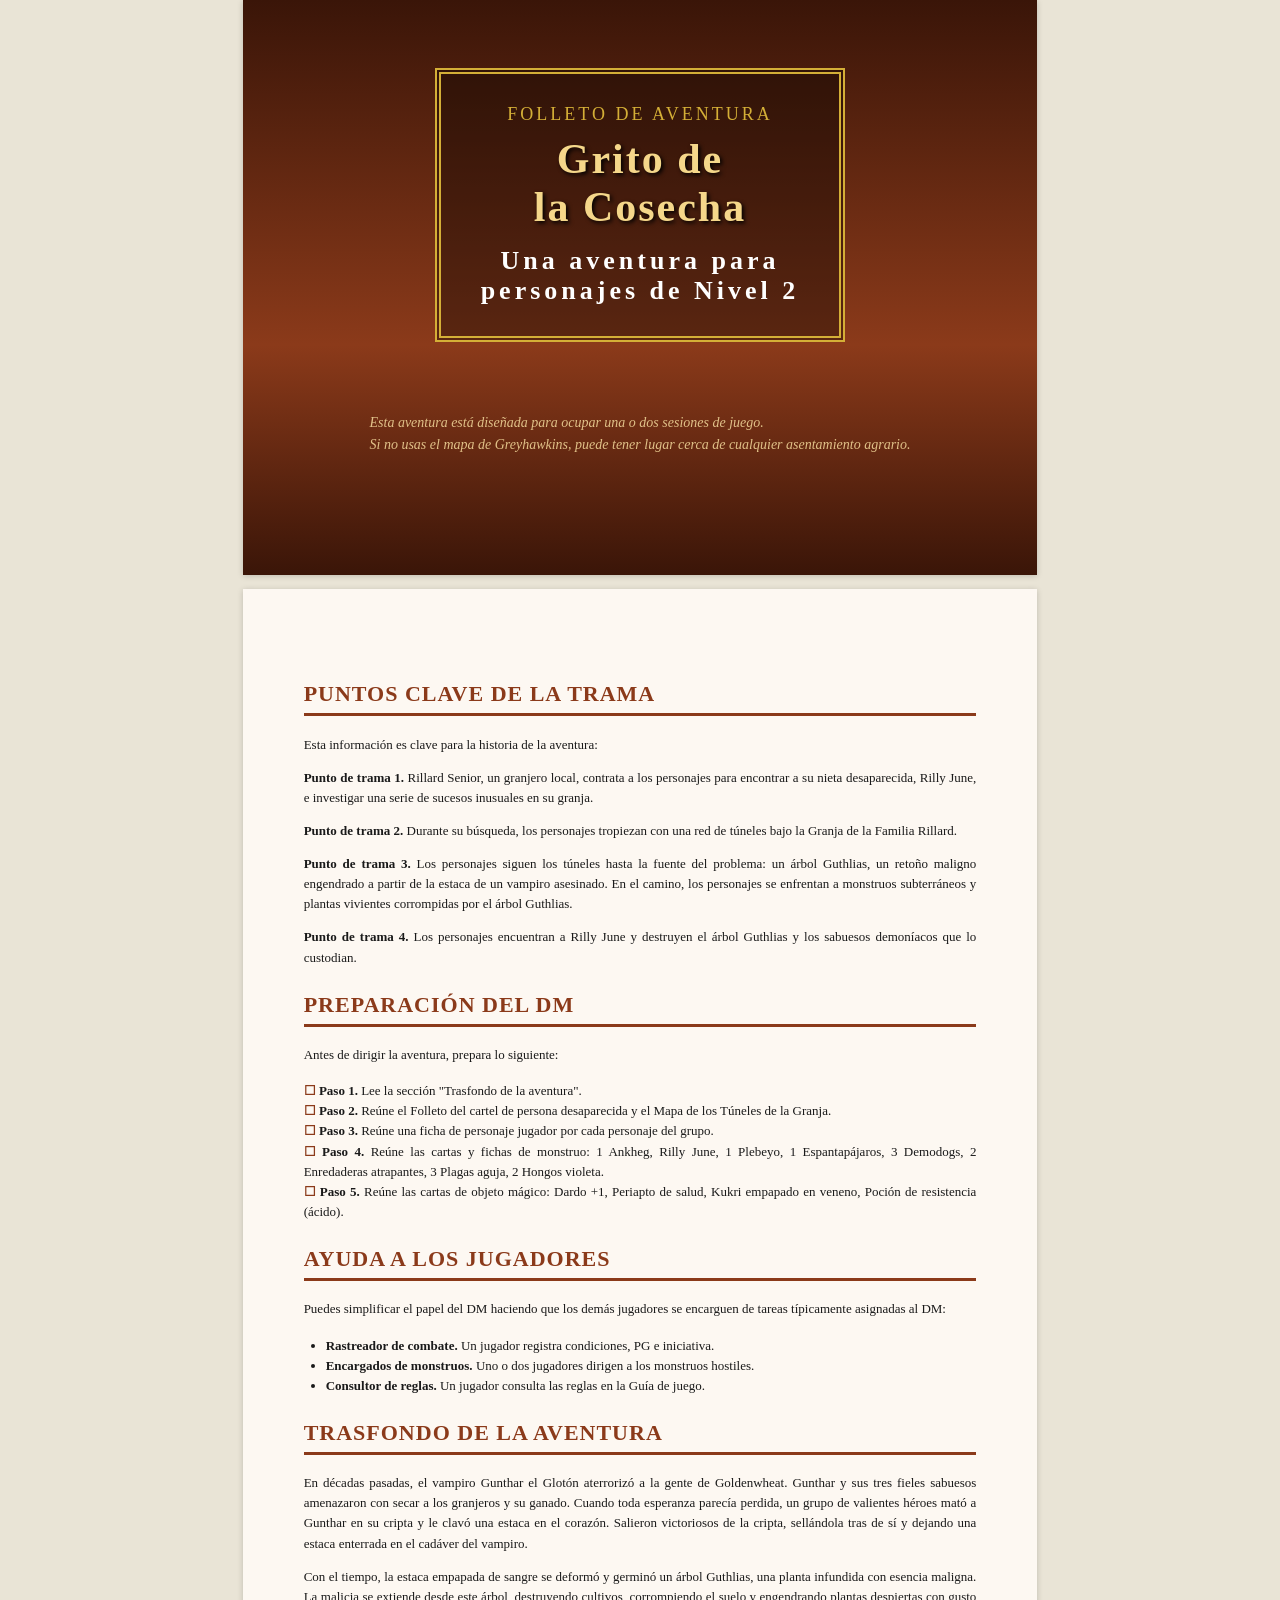
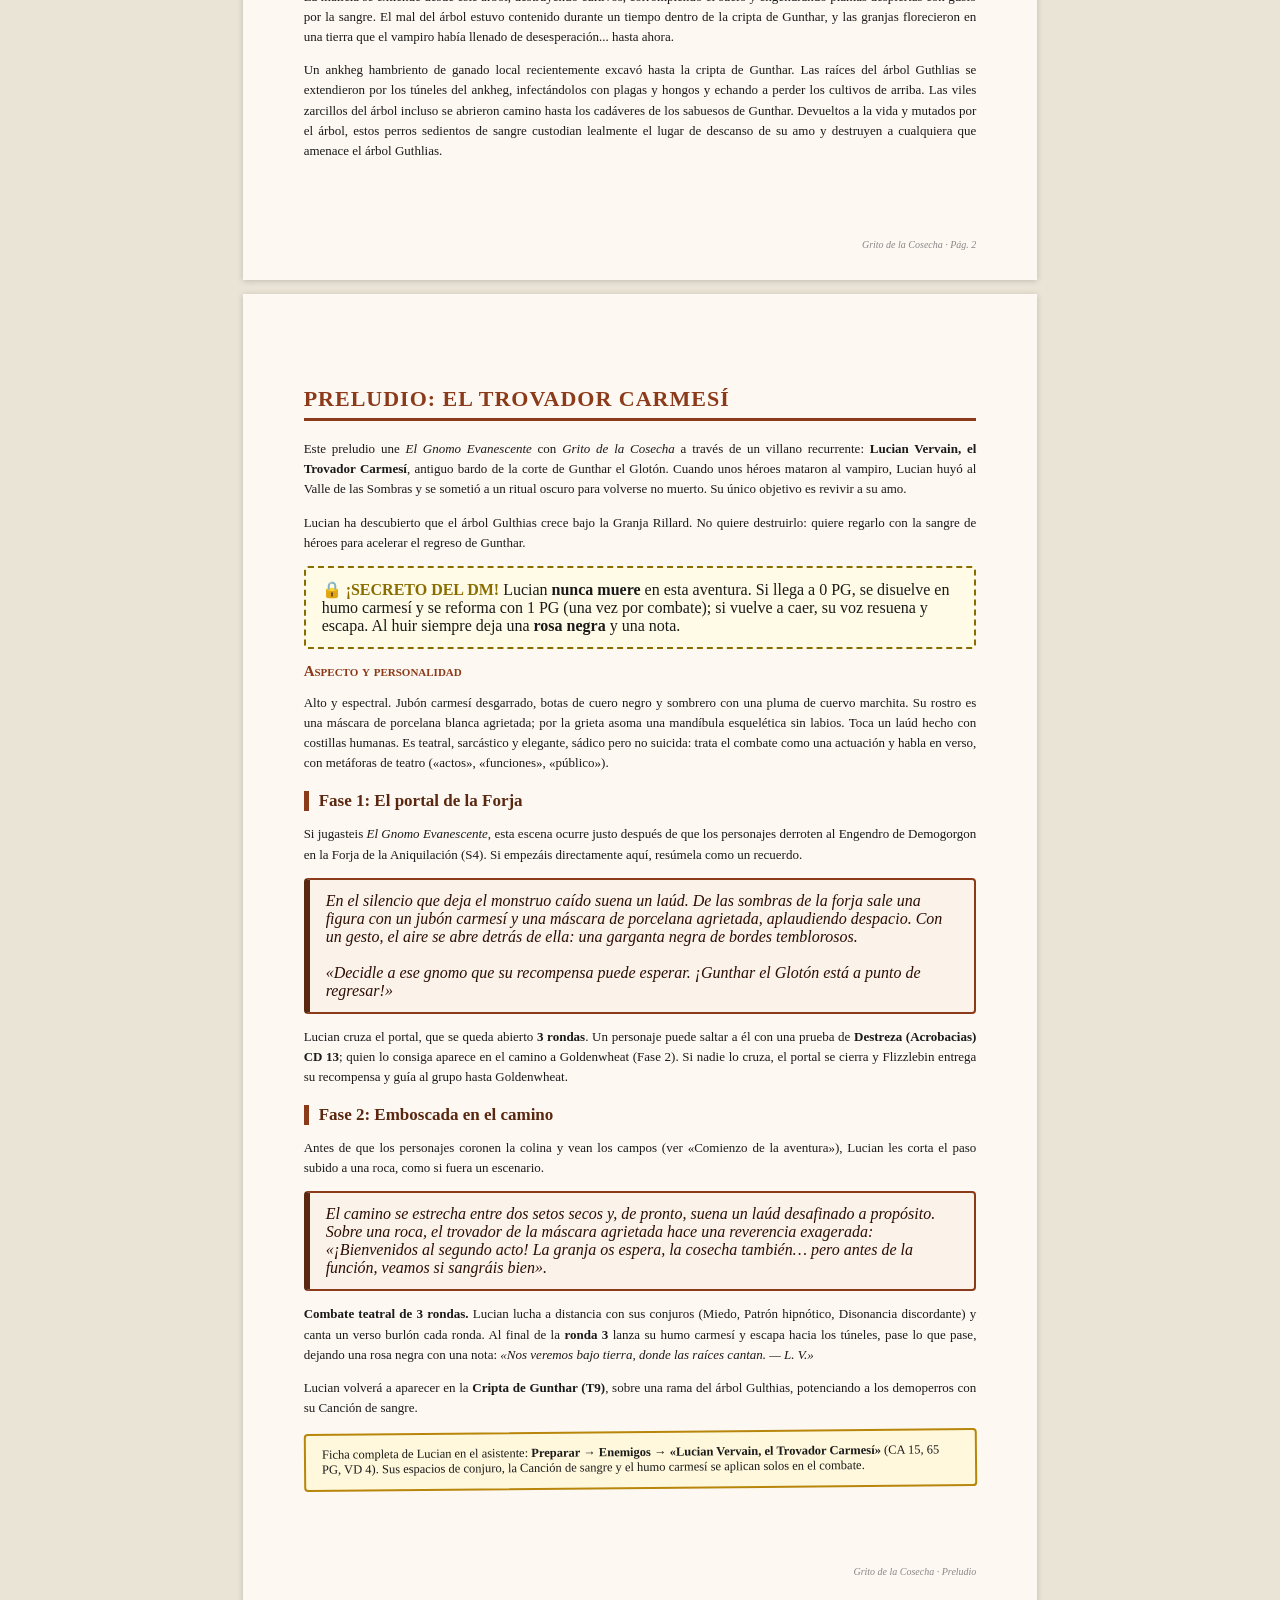
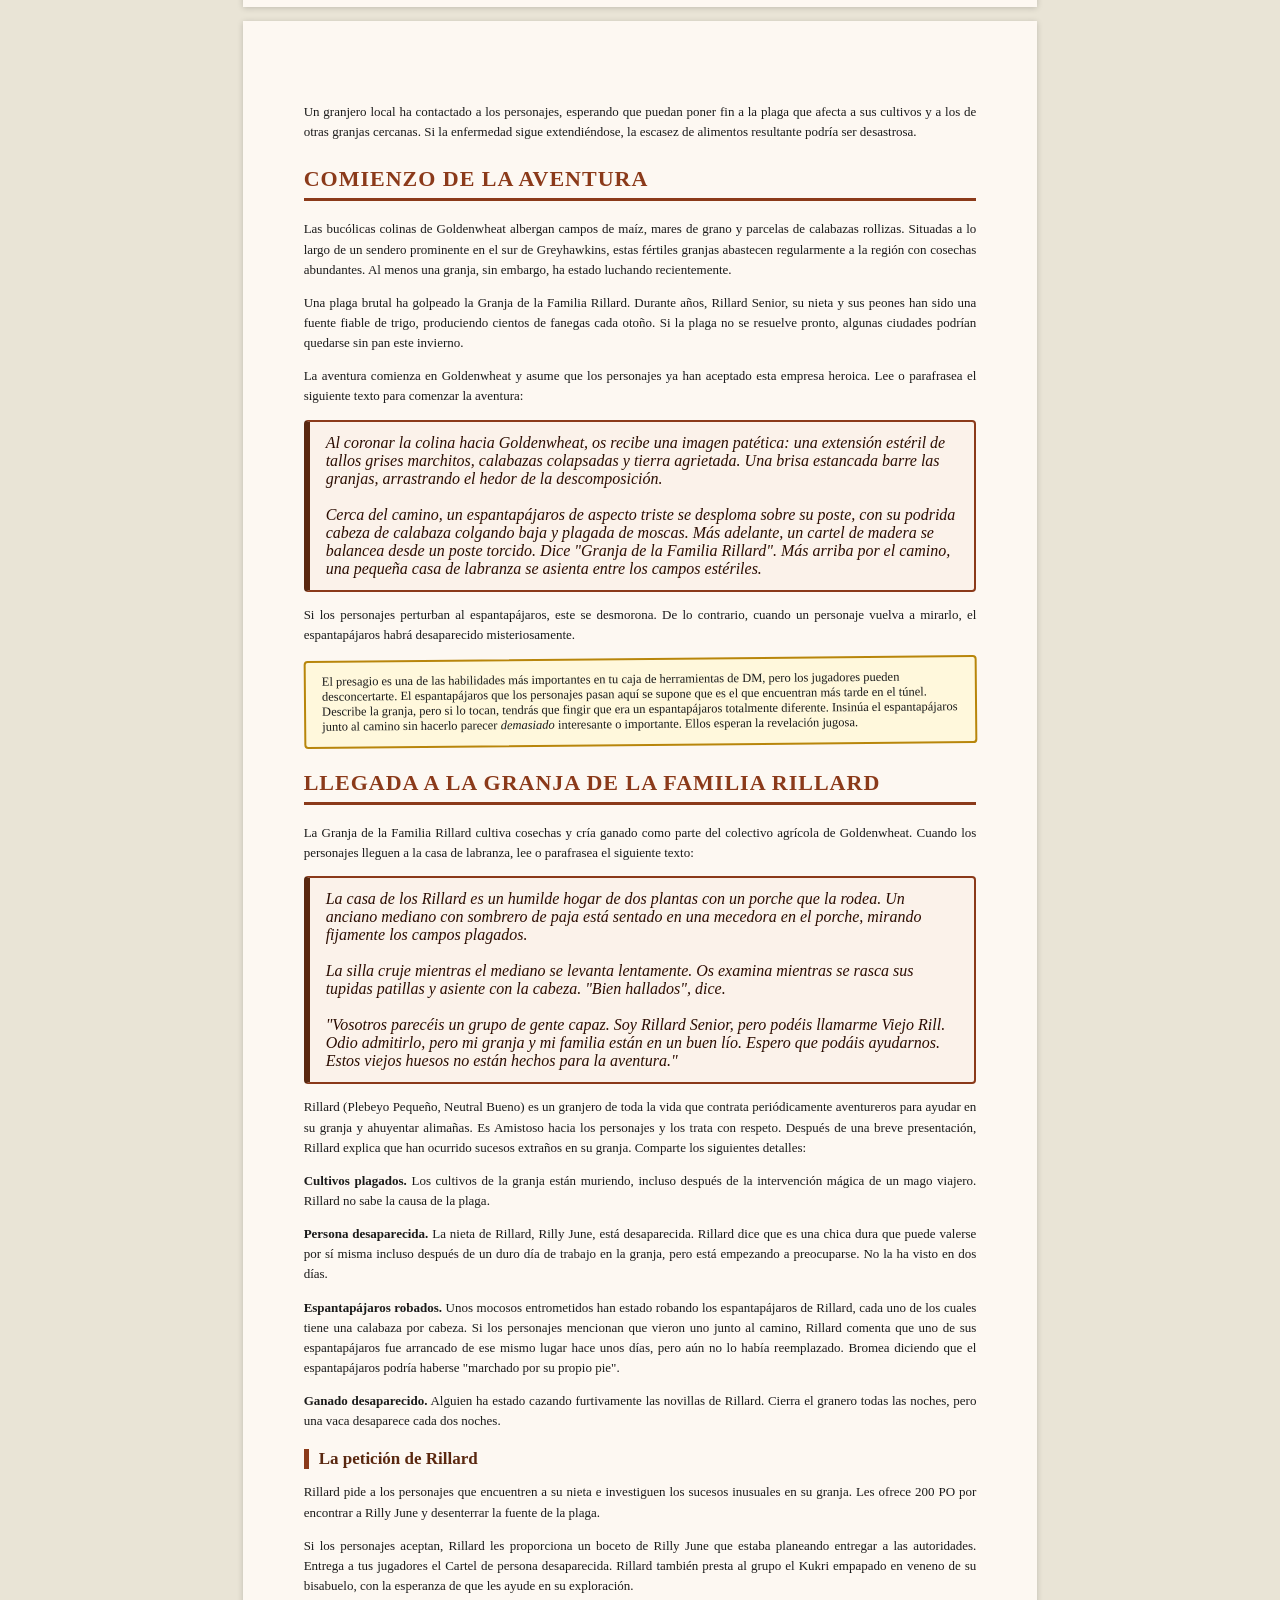
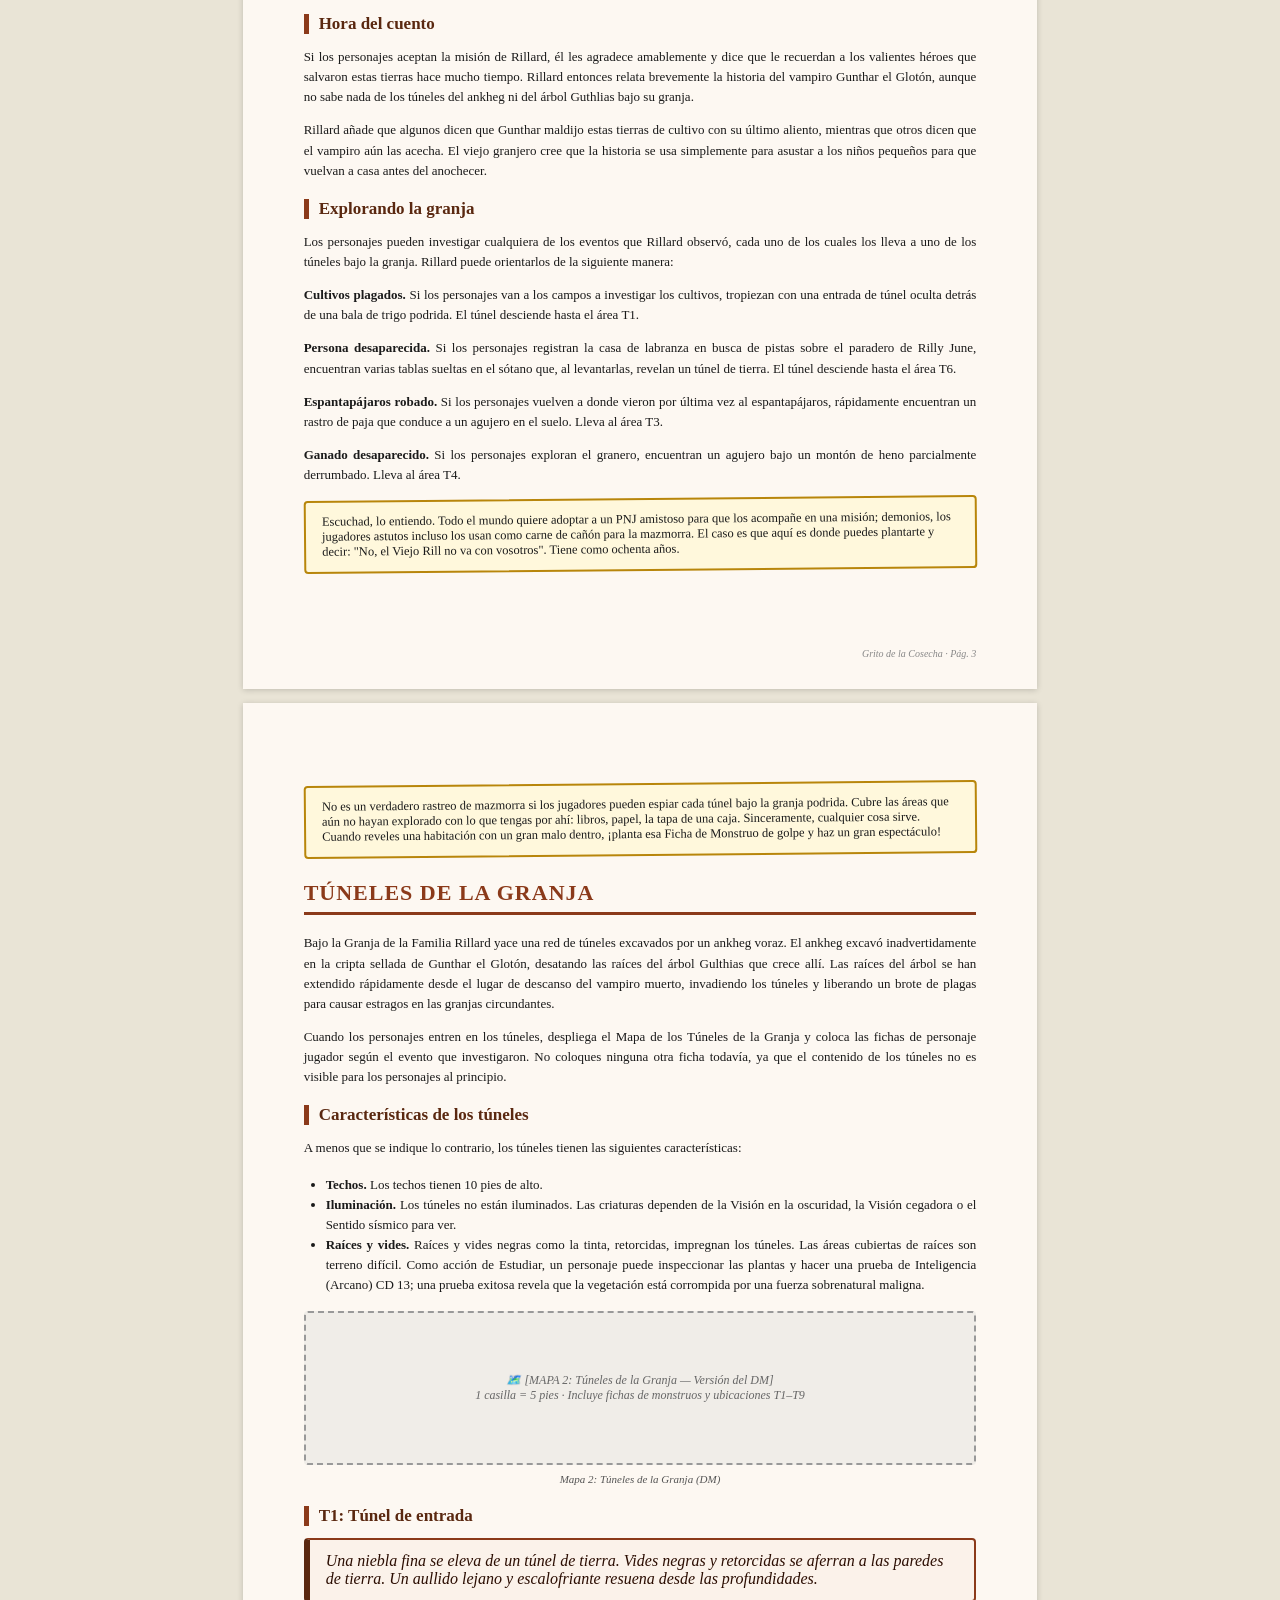
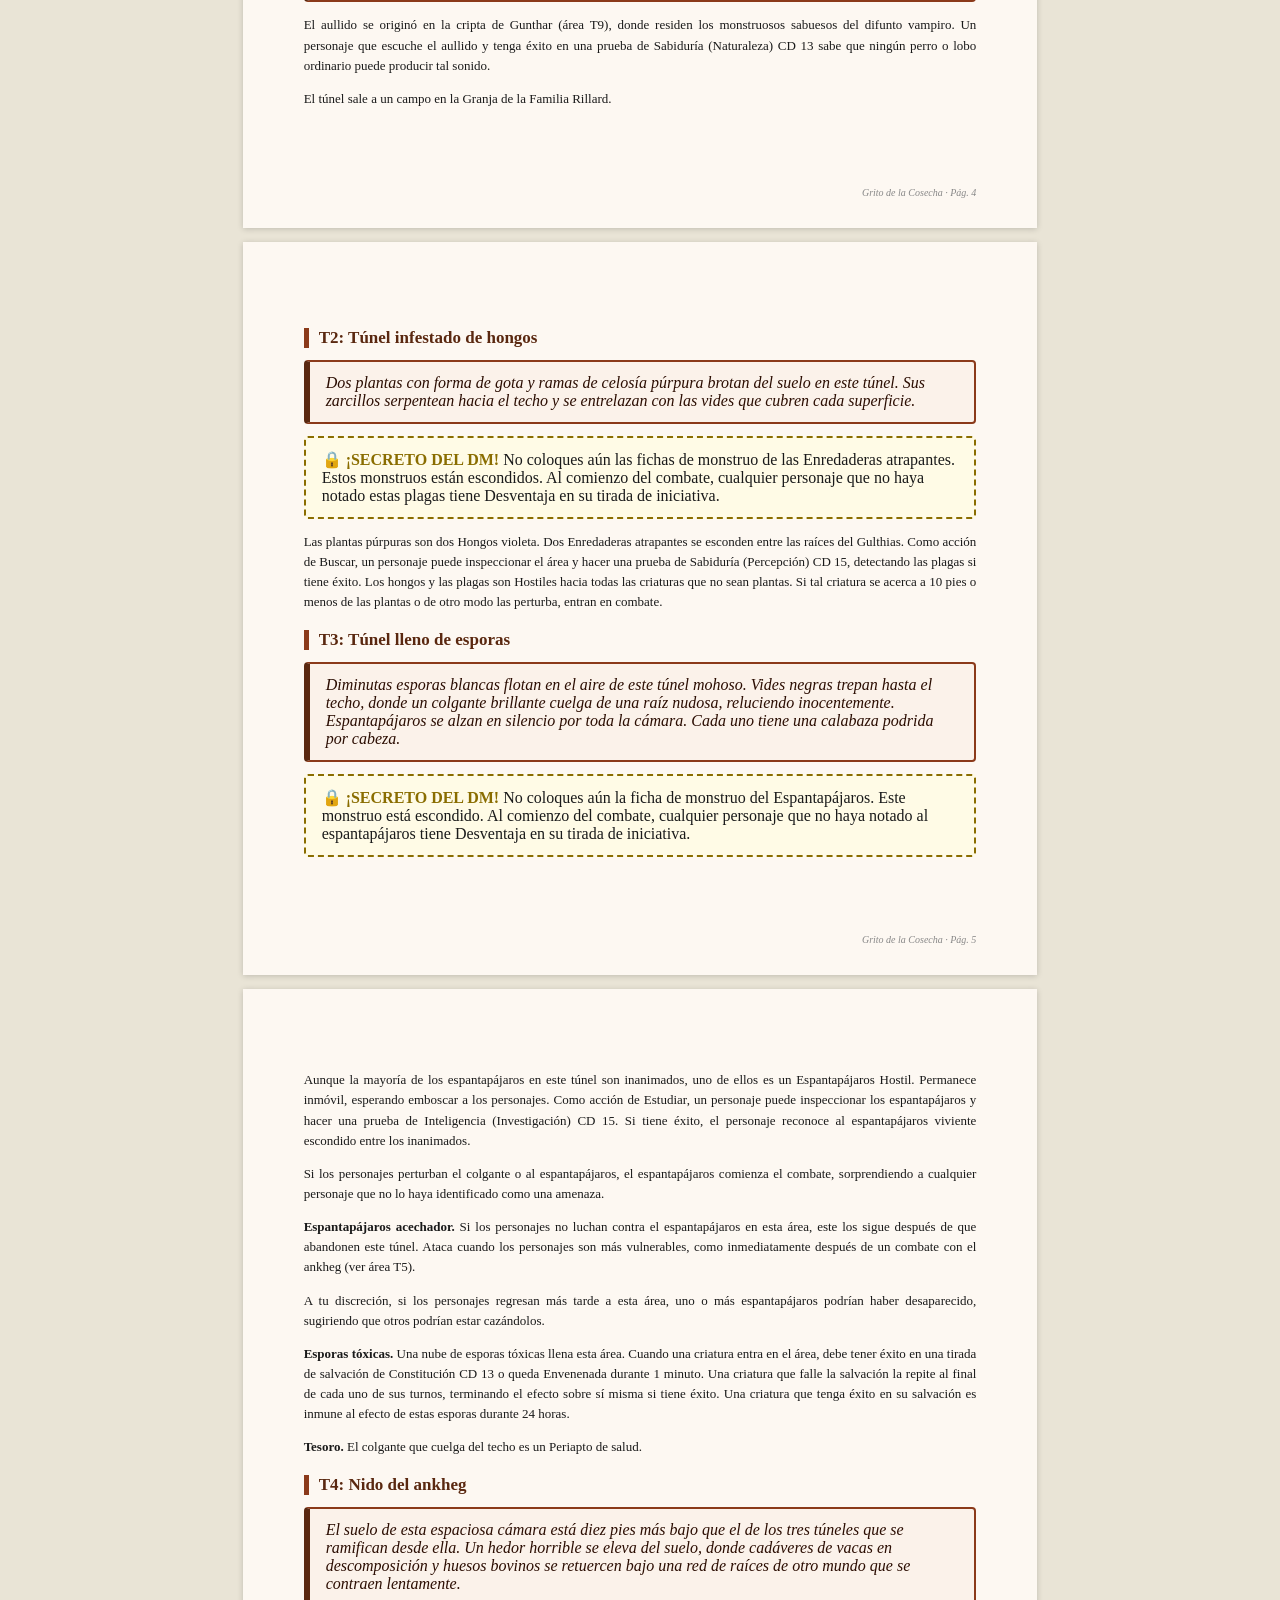
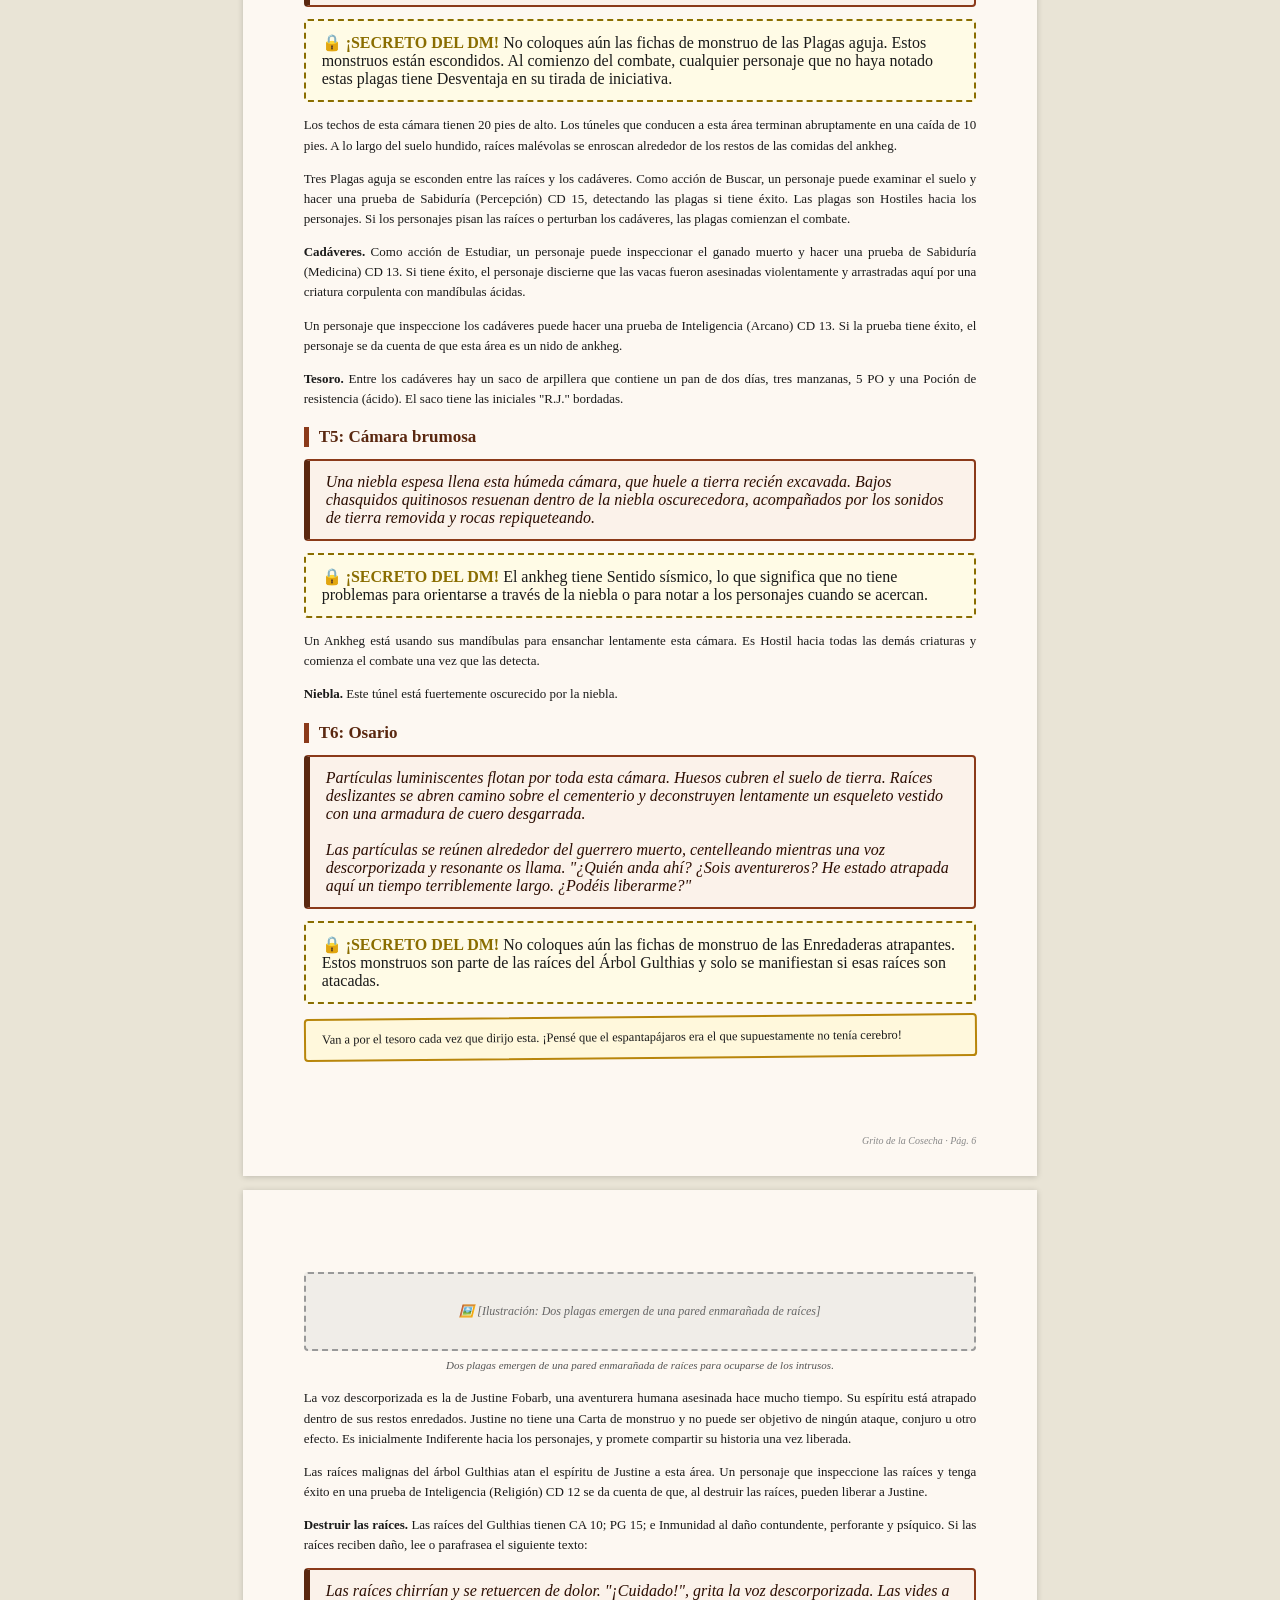
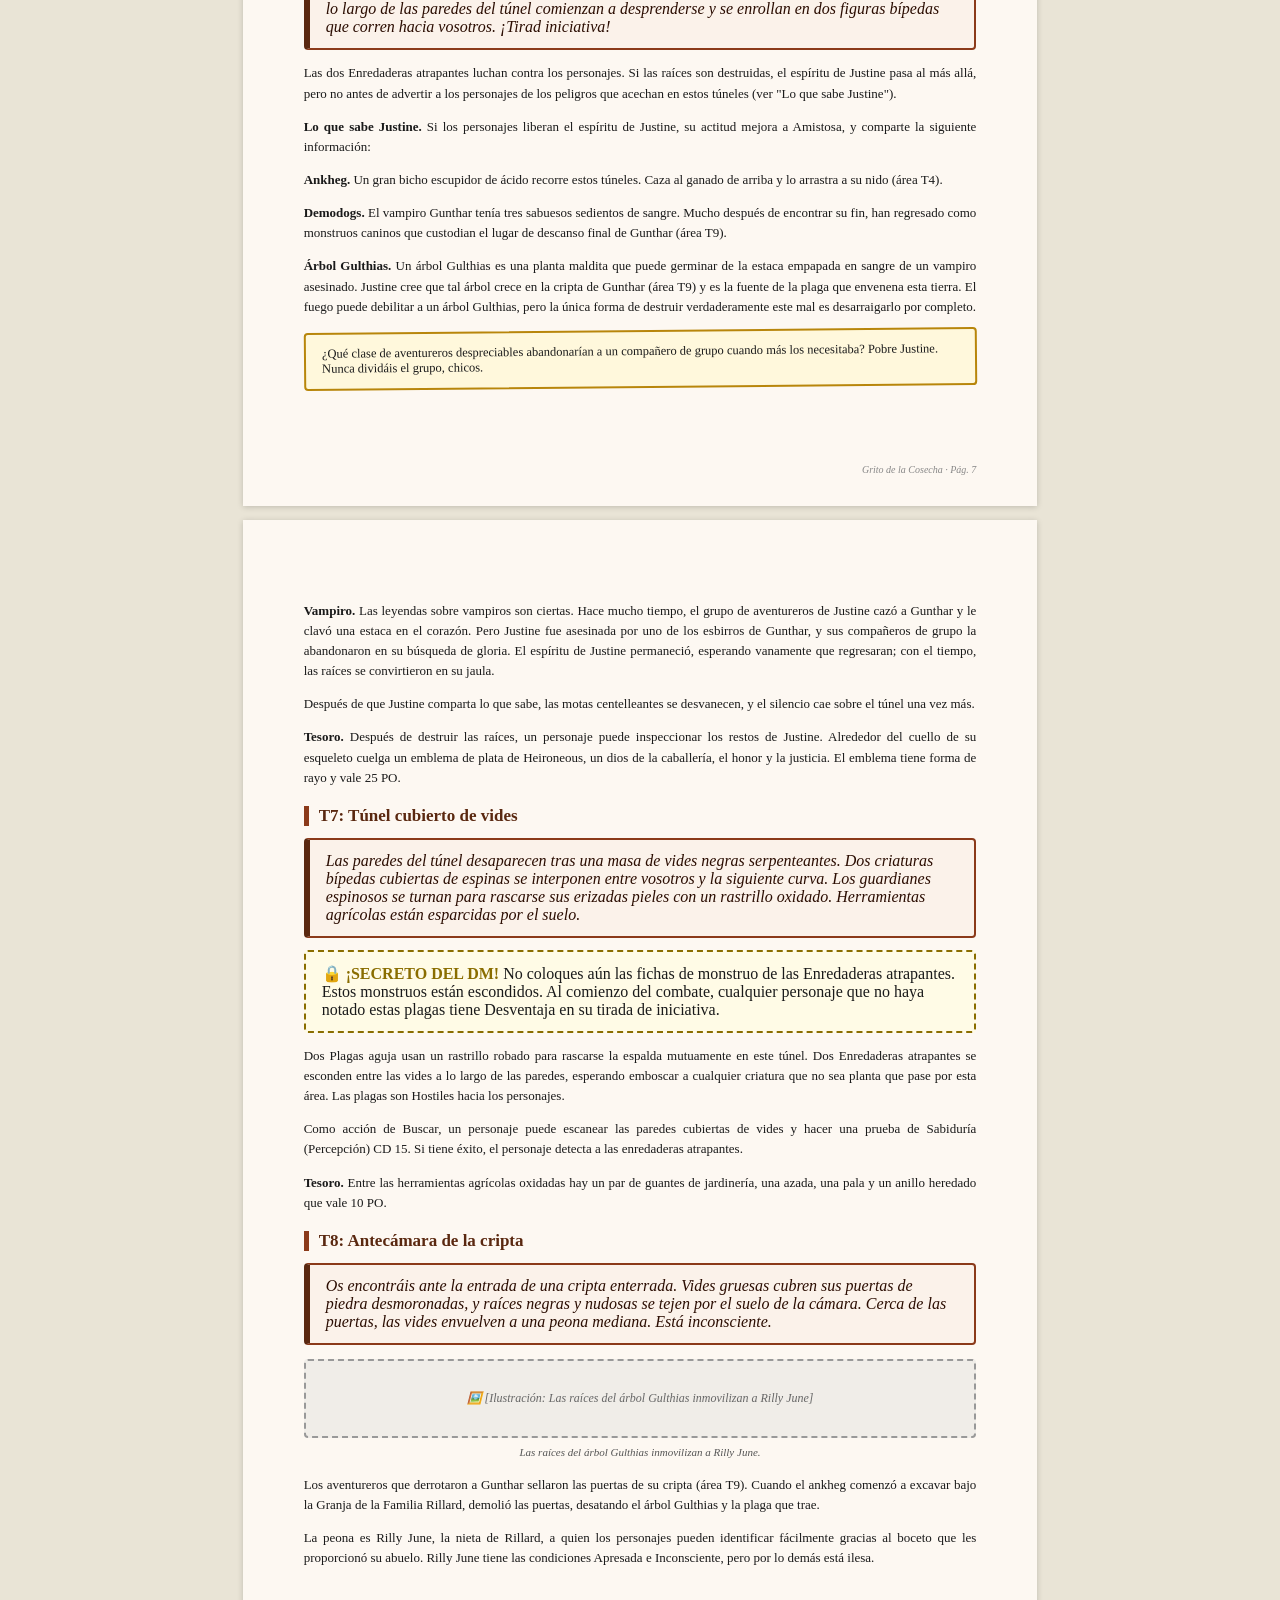
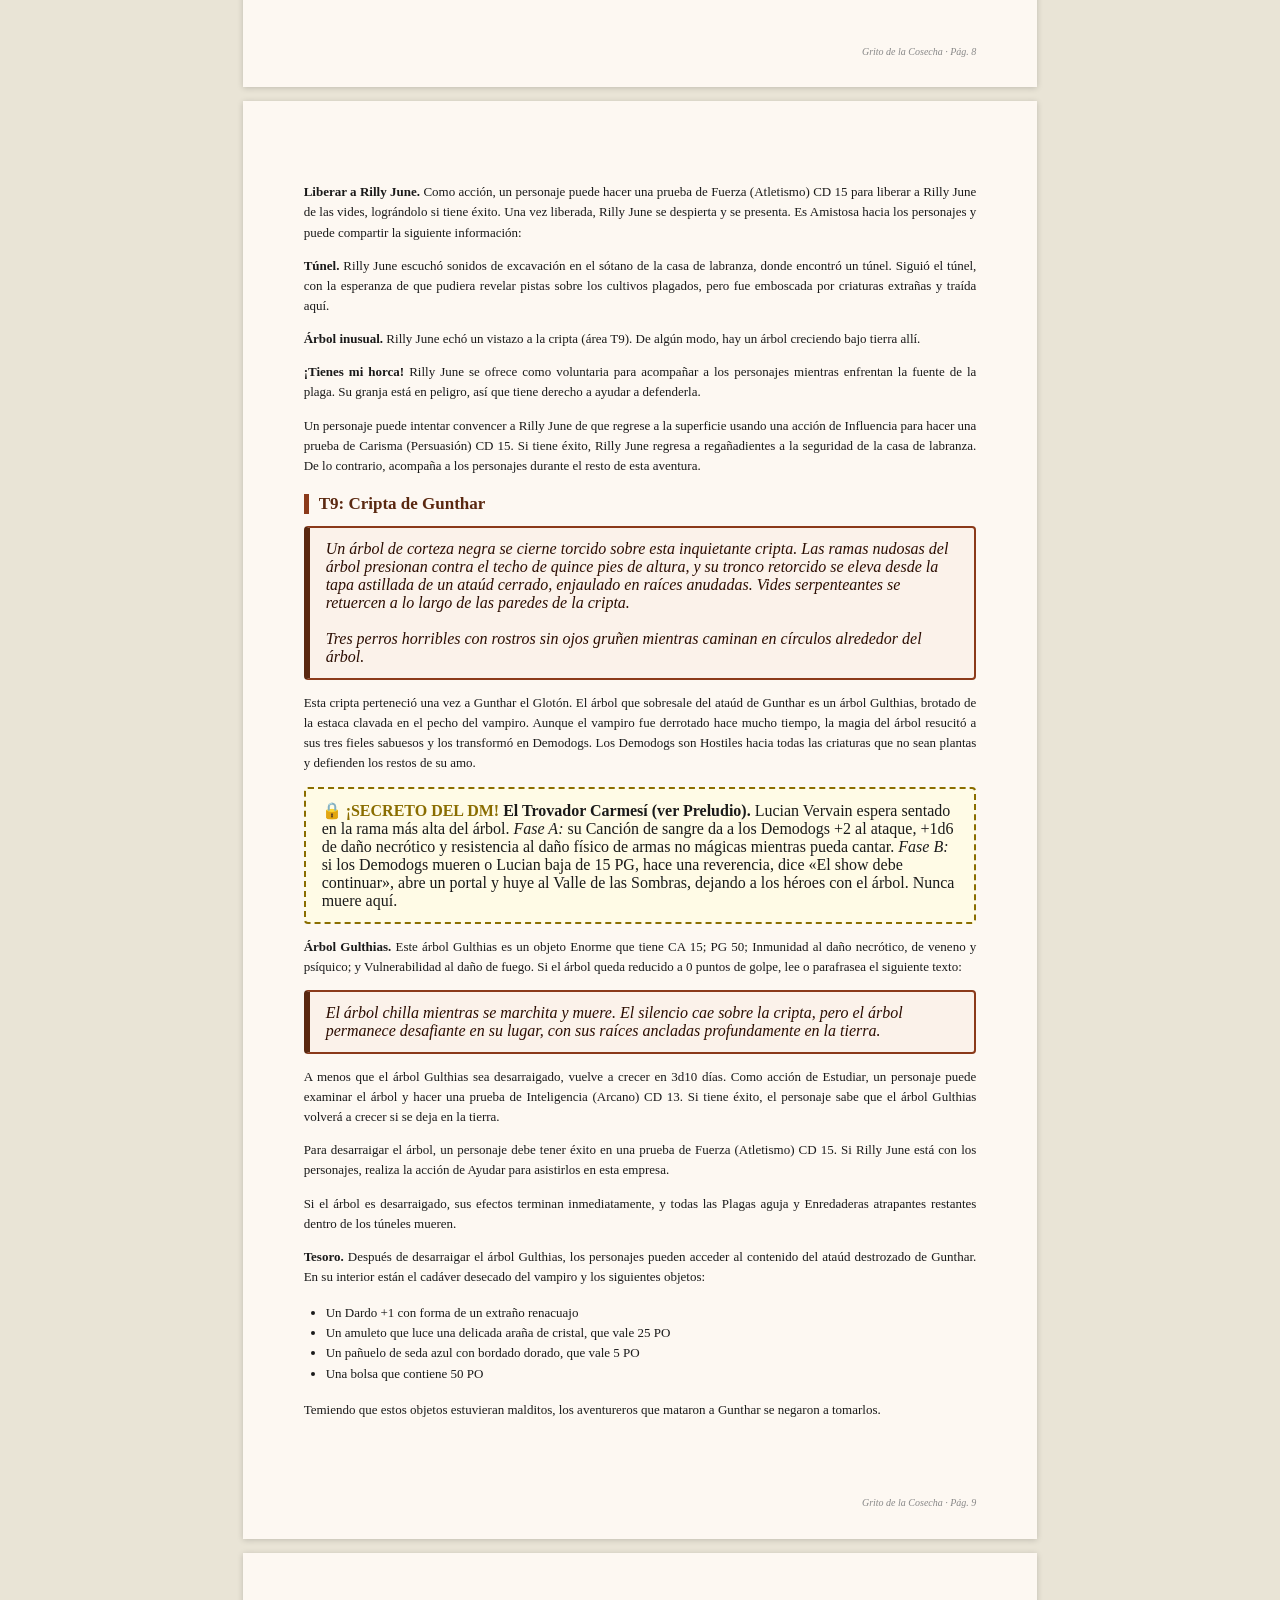
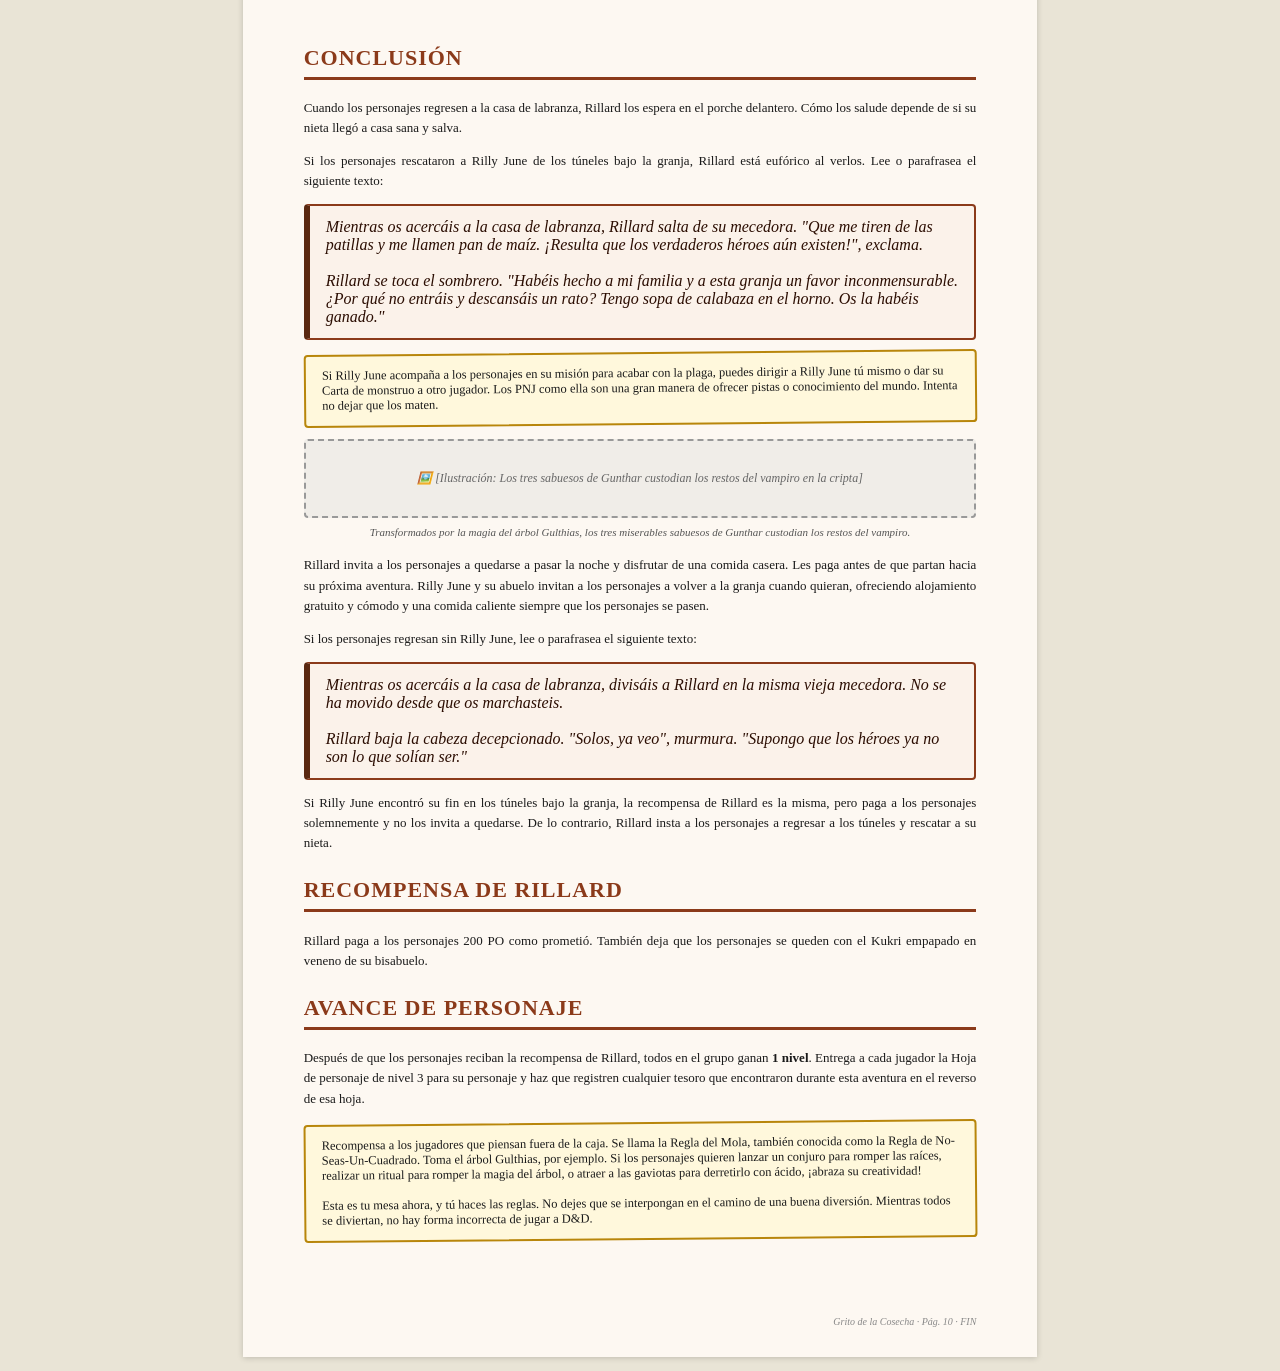
==== commit 6a1fd767: "Lucian Vervain, el Trovador Carmesí: preludio del libro 2 y villano recurrente - Sección Preludio en" ====
--- a/historia/libro2.html
+++ b/historia/libro2.html
@@ -224,6 +224,41 @@
   <div class="footer">Grito de la Cosecha · Pág. 2</div>
 </div>
 
+<!-- ================= PRELUDIO (añadido por el DM): EL TROVADOR CARMESÍ ================= -->
+<div class="page">
+  <h2 id="preludio">Preludio: El Trovador Carmesí</h2>
+  <p>Este preludio une <em>El Gnomo Evanescente</em> con <em>Grito de la Cosecha</em> a través de un villano recurrente: <strong>Lucian Vervain, el Trovador Carmesí</strong>, antiguo bardo de la corte de Gunthar el Glotón. Cuando unos héroes mataron al vampiro, Lucian huyó al Valle de las Sombras y se sometió a un ritual oscuro para volverse no muerto. Su único objetivo es revivir a su amo.</p>
+  <p>Lucian ha descubierto que el árbol Gulthias crece bajo la Granja Rillard. No quiere destruirlo: quiere regarlo con la sangre de héroes para acelerar el regreso de Gunthar.</p>
+
+  <div class="box secret">
+    Lucian <strong>nunca muere</strong> en esta aventura. Si llega a 0 PG, se disuelve en humo carmesí y se reforma con 1 PG (una vez por combate); si vuelve a caer, su voz resuena y escapa. Al huir siempre deja una <strong>rosa negra</strong> y una nota.
+  </div>
+
+  <h4>Aspecto y personalidad</h4>
+  <p>Alto y espectral. Jubón carmesí desgarrado, botas de cuero negro y sombrero con una pluma de cuervo marchita. Su rostro es una máscara de porcelana blanca agrietada; por la grieta asoma una mandíbula esquelética sin labios. Toca un laúd hecho con costillas humanas. Es teatral, sarcástico y elegante, sádico pero no suicida: trata el combate como una actuación y habla en verso, con metáforas de teatro («actos», «funciones», «público»).</p>
+
+  <h3 id="preludio-portal">Fase 1: El portal de la Forja</h3>
+  <p>Si jugasteis <em>El Gnomo Evanescente</em>, esta escena ocurre justo después de que los personajes derroten al Engendro de Demogorgon en la Forja de la Aniquilación (S4). Si empezáis directamente aquí, resúmela como un recuerdo.</p>
+  <div class="box read">
+    En el silencio que deja el monstruo caído suena un laúd. De las sombras de la forja sale una figura con un jubón carmesí y una máscara de porcelana agrietada, aplaudiendo despacio. Con un gesto, el aire se abre detrás de ella: una garganta negra de bordes temblorosos.<br><br>
+    «Decidle a ese gnomo que su recompensa puede esperar. ¡Gunthar el Glotón está a punto de regresar!»
+  </div>
+  <p>Lucian cruza el portal, que se queda abierto <strong>3 rondas</strong>. Un personaje puede saltar a él con una prueba de <strong>Destreza (Acrobacias) CD 13</strong>; quien lo consiga aparece en el camino a Goldenwheat (Fase 2). Si nadie lo cruza, el portal se cierra y Flizzlebin entrega su recompensa y guía al grupo hasta Goldenwheat.</p>
+
+  <h3 id="preludio-camino">Fase 2: Emboscada en el camino</h3>
+  <p>Antes de que los personajes coronen la colina y vean los campos (ver «Comienzo de la aventura»), Lucian les corta el paso subido a una roca, como si fuera un escenario.</p>
+  <div class="box read">
+    El camino se estrecha entre dos setos secos y, de pronto, suena un laúd desafinado a propósito. Sobre una roca, el trovador de la máscara agrietada hace una reverencia exagerada: «¡Bienvenidos al segundo acto! La granja os espera, la cosecha también… pero antes de la función, veamos si sangráis bien».
+  </div>
+  <p><strong>Combate teatral de 3 rondas.</strong> Lucian lucha a distancia con sus conjuros (Miedo, Patrón hipnótico, Disonancia discordante) y canta un verso burlón cada ronda. Al final de la <strong>ronda 3</strong> lanza su humo carmesí y escapa hacia los túneles, pase lo que pase, dejando una rosa negra con una nota: <em>«Nos veremos bajo tierra, donde las raíces cantan. — L. V.»</em></p>
+  <p>Lucian volverá a aparecer en la <strong>Cripta de Gunthar (T9)</strong>, sobre una rama del árbol Gulthias, potenciando a los demoperros con su Canción de sangre.</p>
+
+  <div class="box note">
+    Ficha completa de Lucian en el asistente: <strong>Preparar → Enemigos → «Lucian Vervain, el Trovador Carmesí»</strong> (CA 15, 65 PG, VD 4). Sus espacios de conjuro, la Canción de sangre y el humo carmesí se aplican solos en el combate.
+  </div>
+  <div class="footer">Grito de la Cosecha · Preludio</div>
+</div>
+
 <!-- ================= PÁGINA 3: COMIENZO + LLEGADA + PETICIÓN + EXPLORACIÓN ================= -->
 <div class="page">
   <p>Un granjero local ha contactado a los personajes, esperando que puedan poner fin a la plaga que afecta a sus cultivos y a los de otras granjas cercanas. Si la enfermedad sigue extendiéndose, la escasez de alimentos resultante podría ser desastrosa.</p>
@@ -457,6 +492,9 @@
     Tres perros horribles con rostros sin ojos gruñen mientras caminan en círculos alrededor del árbol.
   </div>
   <p>Esta cripta perteneció una vez a Gunthar el Glotón. El árbol que sobresale del ataúd de Gunthar es un árbol Gulthias, brotado de la estaca clavada en el pecho del vampiro. Aunque el vampiro fue derrotado hace mucho tiempo, la magia del árbol resucitó a sus tres fieles sabuesos y los transformó en Demodogs. Los Demodogs son Hostiles hacia todas las criaturas que no sean plantas y defienden los restos de su amo.</p>
+  <div class="box secret">
+    <strong>El Trovador Carmesí (ver Preludio).</strong> Lucian Vervain espera sentado en la rama más alta del árbol. <em>Fase A:</em> su Canción de sangre da a los Demodogs +2 al ataque, +1d6 de daño necrótico y resistencia al daño físico de armas no mágicas mientras pueda cantar. <em>Fase B:</em> si los Demodogs mueren o Lucian baja de 15 PG, hace una reverencia, dice «El show debe continuar», abre un portal y huye al Valle de las Sombras, dejando a los héroes con el árbol. Nunca muere aquí.
+  </div>
   <p><strong>Árbol Gulthias.</strong> Este árbol Gulthias es un objeto Enorme que tiene CA 15; PG 50; Inmunidad al daño necrótico, de veneno y psíquico; y Vulnerabilidad al daño de fuego. Si el árbol queda reducido a 0 puntos de golpe, lee o parafrasea el siguiente texto:</p>
   <div class="box read">
     El árbol chilla mientras se marchita y muere. El silencio cae sobre la cripta, pero el árbol permanece desafiante en su lugar, con sus raíces ancladas profundamente en la tierra.
